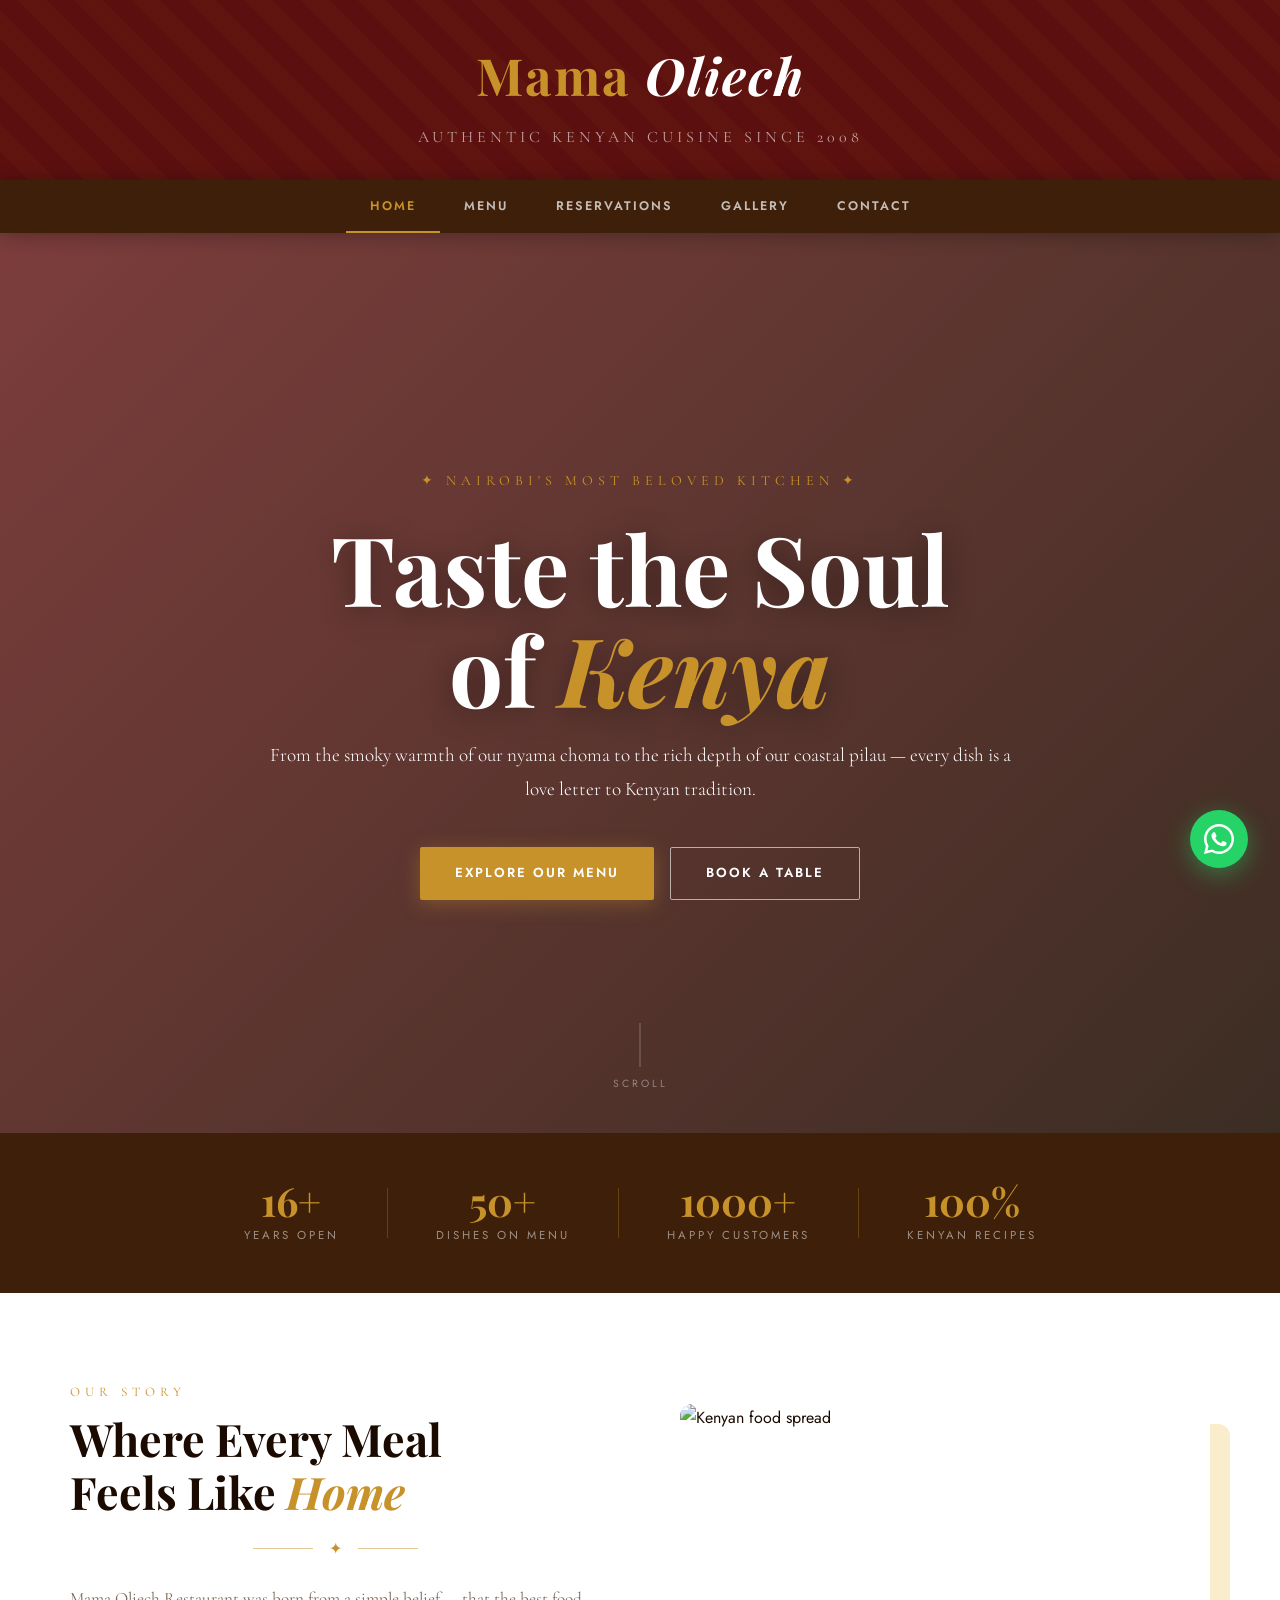
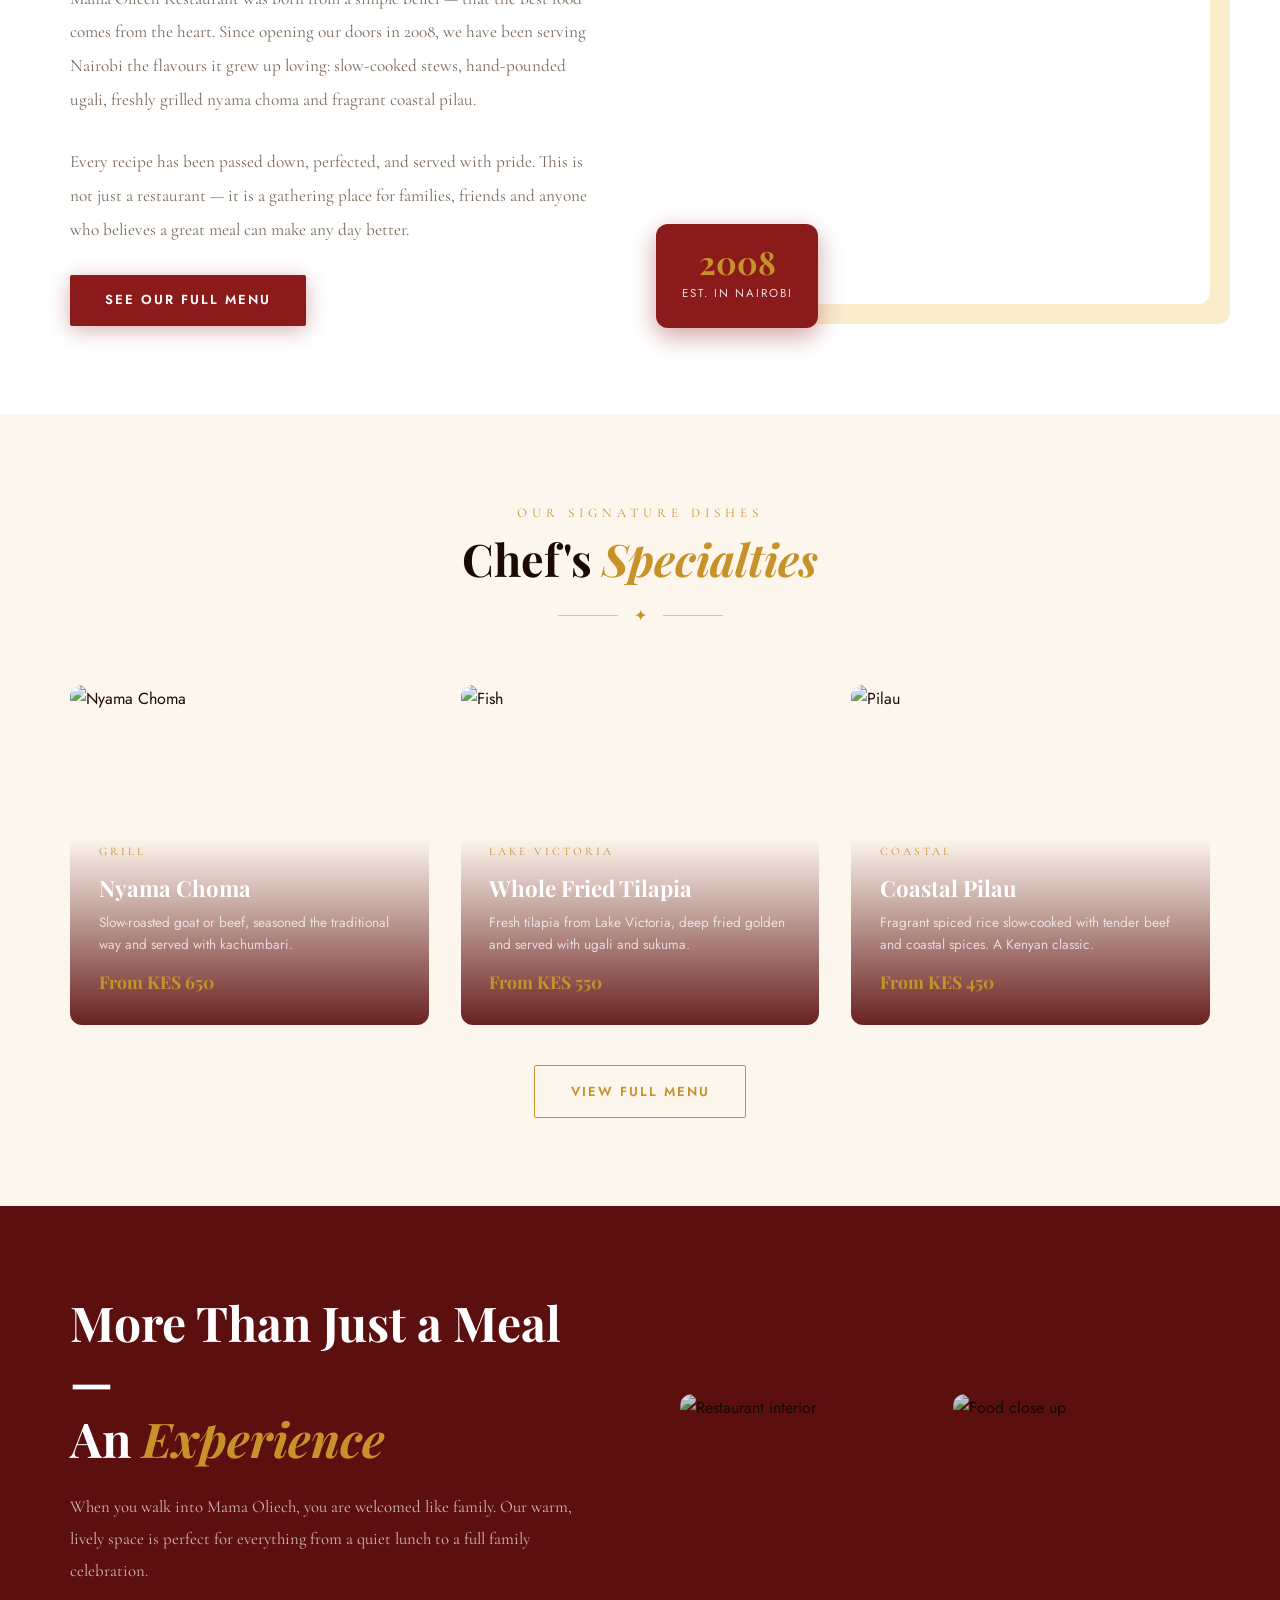
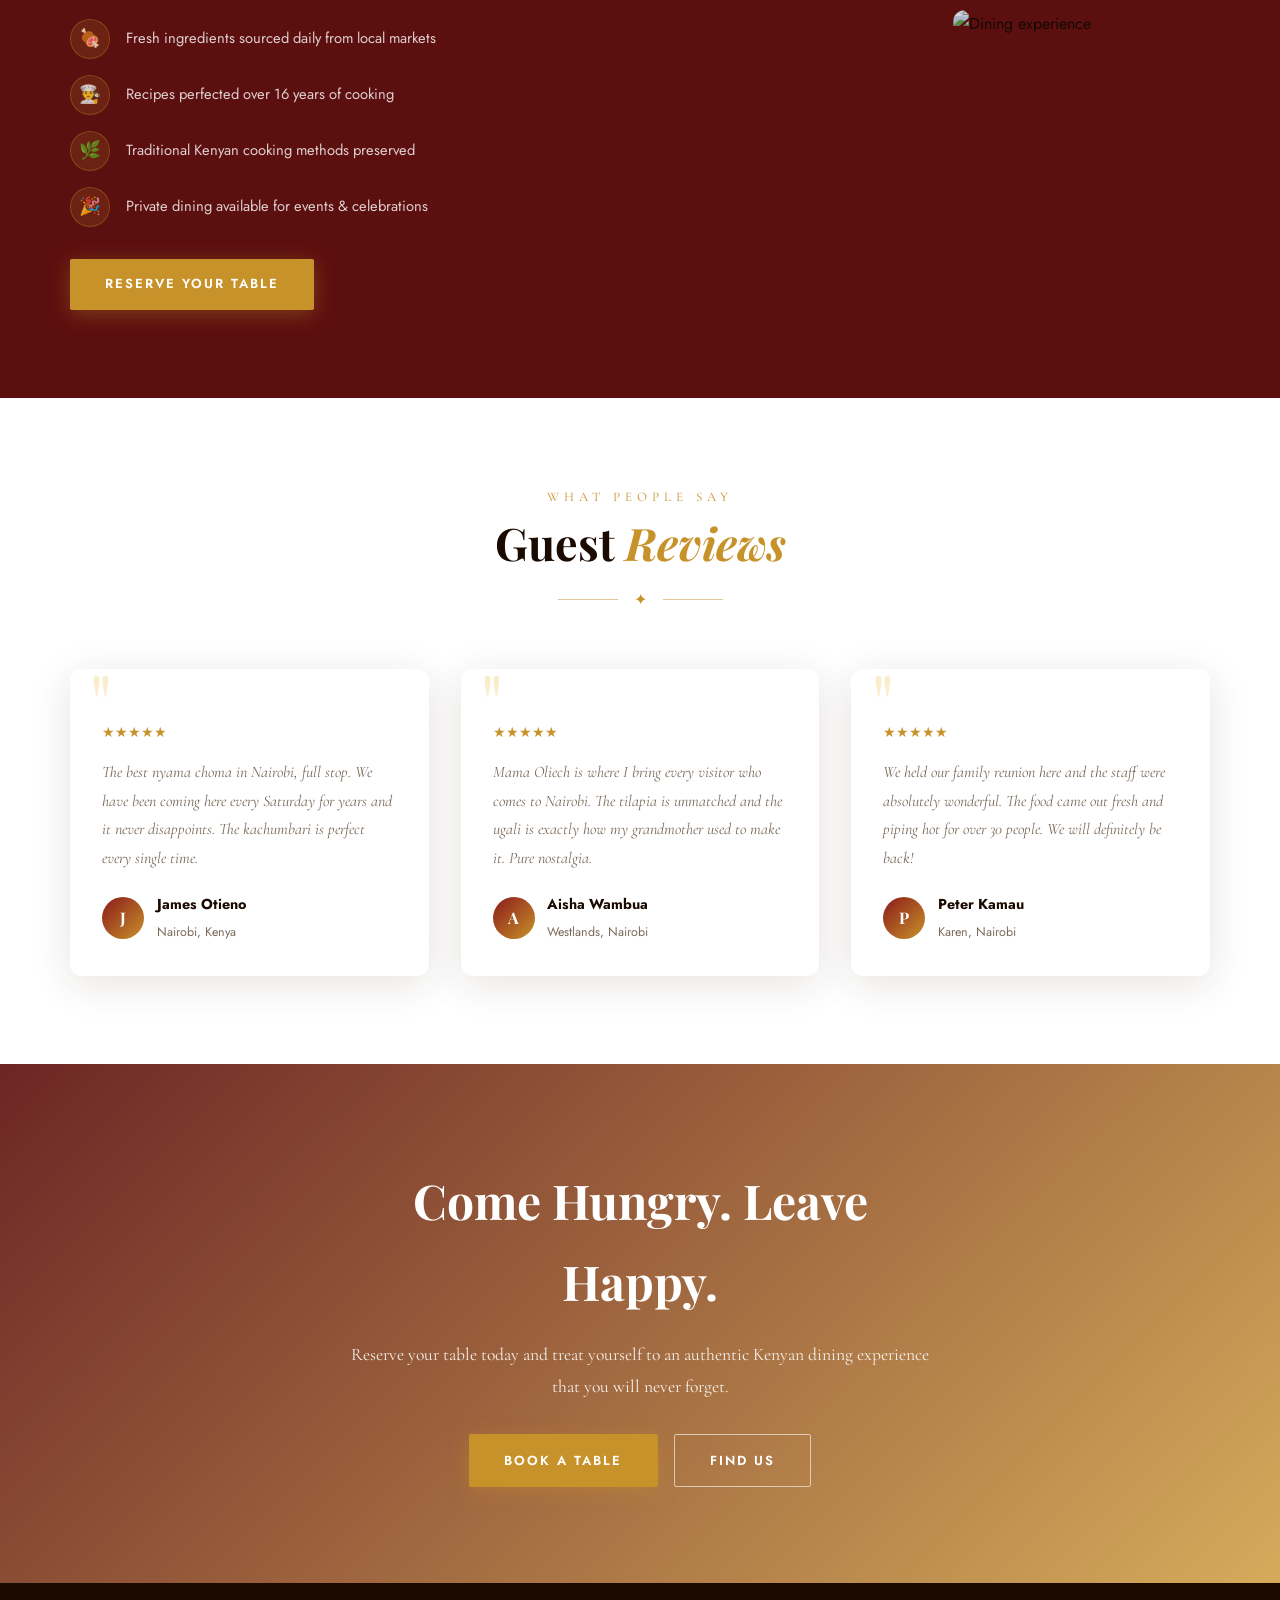
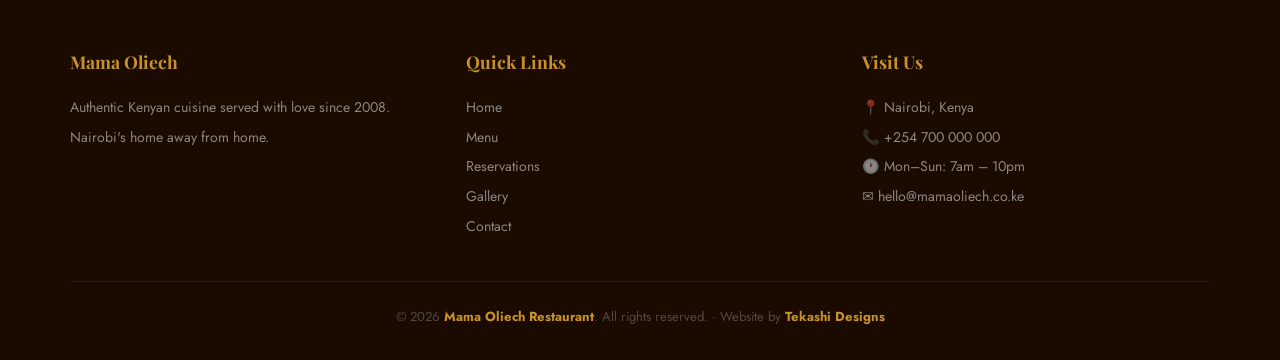
==== index.html @ 8521b712 "Add files via upload" ====
<!DOCTYPE html>
<html lang="en">
<head>
  <meta charset="UTF-8"/>
  <meta name="viewport" content="width=device-width, initial-scale=1.0"/>
  <title>Mama Oliech Restaurant — Authentic Kenyan Cuisine, Nairobi</title>
  <link rel="icon" type="image/x-icon" href="favicon.ico"/>
  <link rel="stylesheet" href="style.css"/>
  <style>
    /* ── HERO ── */
    .hero {
      position: relative; min-height: 100vh;
      display: flex; align-items: center; justify-content: center;
      overflow: hidden;
    }
    .hero-bg {
      position: absolute; inset: 0;
      background: url('https://images.unsplash.com/photo-1555939594-58d7cb561ad1?w=1800&q=85')
                  center/cover no-repeat;
      animation: heroZoom 14s ease-in-out infinite alternate;
    }
    .hero-overlay {
      position: absolute; inset: 0;
      background: linear-gradient(
        135deg, rgba(92,15,15,0.80) 0%,
        rgba(26,10,0,0.85) 100%
      );
    }
    .hero-content {
      position: relative; text-align: center;
      color: var(--white); padding: 2rem 1.5rem; max-width: 800px;
      z-index: 2;
    }
    .hero-tag {
      display: inline-block;
      font-family: var(--font-serif); font-size: 0.88rem;
      letter-spacing: 5px; text-transform: uppercase;
      color: var(--gold); margin-bottom: 1.5rem;
      animation: fadeUp 0.6s ease both;
    }
    .hero-title {
      font-family: var(--font-display);
      font-size: clamp(3rem, 9vw, 6rem);
      line-height: 1.05; font-weight: 700;
      text-shadow: 0 4px 30px rgba(0,0,0,0.4);
      margin-bottom: 1.2rem;
      animation: fadeUp 0.6s 0.1s ease both;
    }
    .hero-title em { color: var(--gold); font-style: italic; }
    .hero-sub {
      font-family: var(--font-serif); font-size: 1.2rem;
      font-weight: 300; opacity: 0.88; line-height: 1.8;
      margin-bottom: 2.5rem;
      animation: fadeUp 0.6s 0.2s ease both;
    }
    .hero-btns {
      display: flex; gap: 1rem; justify-content: center; flex-wrap: wrap;
      animation: fadeUp 0.6s 0.3s ease both;
    }
    .hero-scroll {
      position: absolute; bottom: 2.5rem; left: 50%;
      transform: translateX(-50%); z-index: 2;
      display: flex; flex-direction: column; align-items: center; gap: 0.5rem;
      color: rgba(255,255,255,0.4); font-size: 0.65rem;
      letter-spacing: 3px; text-transform: uppercase;
    }
    .hero-scroll span {
      display: block; width: 1px; height: 44px;
      background: rgba(255,255,255,0.3);
      animation: scrollLine 2s ease-in-out infinite;
    }
    @keyframes scrollLine {
      0%   { transform: scaleY(0); transform-origin: top; }
      50%  { transform: scaleY(1); transform-origin: top; }
      51%  { transform: scaleY(1); transform-origin: bottom; }
      100% { transform: scaleY(0); transform-origin: bottom; }
    }

    /* ── STORY STRIP ── */
    .story-strip {
      background: var(--brown); padding: 3rem 1.5rem;
      display: flex; align-items: center; justify-content: center;
      gap: 3rem; flex-wrap: wrap; text-align: center;
    }
    .story-item { color: var(--white); }
    .story-item .num {
      font-family: var(--font-display); font-size: 2.5rem;
      font-weight: 700; color: var(--gold); line-height: 1;
    }
    .story-item .lbl {
      font-size: 0.72rem; letter-spacing: 3px; text-transform: uppercase;
      color: rgba(255,255,255,0.5); margin-top: 0.3rem;
    }
    .story-divider { width: 1px; height: 50px; background: rgba(200,146,42,0.3); }

    /* ── WELCOME ── */
    .welcome-inner {
      display: grid; grid-template-columns: 1fr 1fr;
      gap: 5rem; align-items: center;
    }
    .welcome-text .section-label { display: block; }
    .welcome-text .section-title { text-align: left; }
    .welcome-text p {
      font-family: var(--font-serif); font-size: 1.08rem;
      color: var(--gray); line-height: 1.95; margin: 1.2rem 0 1.8rem;
    }
    .welcome-img-wrap { position: relative; }
    .welcome-img-wrap img {
      width: 100%; height: 500px; object-fit: cover;
      border-radius: var(--radius);
      box-shadow: 20px 20px 0 var(--gold-light);
    }
    .welcome-badge {
      position: absolute; bottom: -1.5rem; left: -1.5rem;
      background: var(--red); color: var(--white);
      padding: 1.4rem 1.6rem; border-radius: var(--radius);
      text-align: center; box-shadow: 0 8px 24px rgba(139,26,26,0.4);
    }
    .welcome-badge strong {
      font-family: var(--font-display); font-size: 2rem;
      display: block; line-height: 1; color: var(--gold);
    }
    .welcome-badge span { font-size: 0.72rem; letter-spacing: 2px; text-transform: uppercase; opacity: 0.85; }

    /* ── SPECIALTIES ── */
    .specialties-section { background: var(--cream); }
    .specialties-grid {
      display: grid; grid-template-columns: repeat(3, 1fr); gap: 2rem;
    }
    .spec-card {
      border-radius: var(--radius); overflow: hidden;
      position: relative; height: 340px; cursor: pointer;
    }
    .spec-card img {
      width: 100%; height: 100%; object-fit: cover;
      transition: transform 0.6s ease;
    }
    .spec-card:hover img { transform: scale(1.08); }
    .spec-overlay {
      position: absolute; inset: 0;
      background: linear-gradient(to top, rgba(92,15,15,0.92) 0%, transparent 55%);
      display: flex; flex-direction: column;
      justify-content: flex-end; padding: 1.8rem;
      transition: background 0.3s;
    }
    .spec-card:hover .spec-overlay {
      background: linear-gradient(to top, rgba(92,15,15,0.96) 0%, rgba(26,10,0,0.4) 100%);
    }
    .spec-overlay .tag {
      display: inline-block;
      font-family: var(--font-serif); font-size: 0.72rem;
      letter-spacing: 3px; text-transform: uppercase;
      color: var(--gold); margin-bottom: 0.5rem;
    }
    .spec-overlay h3 {
      font-family: var(--font-display); font-size: 1.4rem;
      color: var(--white); margin-bottom: 0.3rem;
    }
    .spec-overlay p { font-size: 0.85rem; color: rgba(255,255,255,0.72); line-height: 1.6; }
    .spec-price {
      display: inline-block; margin-top: 0.7rem;
      font-family: var(--font-display); font-size: 1.1rem;
      color: var(--gold); font-weight: 700;
    }

    /* ── EXPERIENCE ── */
    .experience-section { background: var(--red-dark); }
    .experience-grid {
      display: grid; grid-template-columns: 1fr 1fr; gap: 5rem; align-items: center;
    }
    .experience-text h2 {
      font-family: var(--font-display); font-size: clamp(2rem, 4vw, 3rem);
      color: var(--white); margin-bottom: 1.5rem; line-height: 1.2;
    }
    .experience-text h2 em { color: var(--gold); font-style: italic; }
    .experience-text p {
      font-family: var(--font-serif); font-size: 1.05rem;
      color: rgba(255,255,255,0.7); line-height: 1.9; margin-bottom: 2rem;
    }
    .exp-features { display: flex; flex-direction: column; gap: 1rem; margin-bottom: 2rem; }
    .exp-feature {
      display: flex; align-items: center; gap: 1rem;
      font-size: 0.92rem; color: rgba(255,255,255,0.8);
    }
    .exp-feature .icon {
      width: 40px; height: 40px; border-radius: 50%;
      background: rgba(200,146,42,0.15); border: 1px solid rgba(200,146,42,0.3);
      display: flex; align-items: center; justify-content: center;
      font-size: 1.1rem; flex-shrink: 0;
    }
    .experience-imgs {
      display: grid; grid-template-columns: 1fr 1fr; gap: 1rem;
    }
    .experience-imgs img {
      width: 100%; height: 200px; object-fit: cover;
      border-radius: var(--radius); filter: saturate(0.8) brightness(0.85);
      transition: filter 0.4s;
    }
    .experience-imgs img:hover { filter: saturate(1) brightness(1); }
    .experience-imgs img:first-child { height: 260px; grid-row: span 2; }

    /* ── TESTIMONIALS ── */
    .testi-grid { display: grid; grid-template-columns: repeat(3, 1fr); gap: 2rem; }
    .tcard {
      background: var(--white); border-radius: var(--radius);
      padding: 2rem; box-shadow: var(--shadow);
      position: relative; transition: transform var(--transition), box-shadow var(--transition);
    }
    .tcard:hover { transform: translateY(-5px); box-shadow: var(--shadow-gold); }
    .tcard::before {
      content: '"'; font-family: var(--font-display); font-size: 5rem;
      color: var(--gold-light); position: absolute;
      top: -0.5rem; left: 1.2rem; line-height: 1;
    }
    .tcard-stars { color: var(--gold); font-size: 0.9rem; margin-bottom: 0.8rem; margin-top: 1.2rem; }
    .tcard p { font-family: var(--font-serif); font-size: 1rem; color: var(--gray); line-height: 1.8; font-style: italic; }
    .tcard-author { display: flex; align-items: center; gap: 0.8rem; margin-top: 1.2rem; }
    .tcard-av {
      width: 42px; height: 42px; border-radius: 50%;
      background: linear-gradient(135deg, var(--red), var(--gold));
      display: flex; align-items: center; justify-content: center;
      font-family: var(--font-display); font-size: 1rem; color: var(--white); font-weight: 700;
    }
    .tcard-author strong { display: block; font-size: 0.9rem; color: var(--dark); }
    .tcard-author span { font-size: 0.78rem; color: var(--gray); }

    /* ── CTA ── */
    .cta-section {
      position: relative; padding: 6rem 1.5rem; text-align: center; overflow: hidden;
    }
    .cta-bg {
      position: absolute; inset: 0;
      background: url('https://images.unsplash.com/photo-1414235077428-338989a2e8c0?w=1600&q=80')
                  center/cover no-repeat;
    }
    .cta-overlay {
      position: absolute; inset: 0;
      background: linear-gradient(135deg, rgba(92,15,15,0.90) 0%, rgba(200,146,42,0.75) 100%);
    }
    .cta-content { position: relative; z-index: 2; max-width: 600px; margin: 0 auto; color: var(--white); }
    .cta-content h2 { font-family: var(--font-display); font-size: clamp(2rem, 4vw, 3rem); margin-bottom: 1rem; }
    .cta-content p { font-family: var(--font-serif); font-size: 1.1rem; opacity: 0.9; margin-bottom: 2rem; line-height: 1.8; }
    .cta-btns { display: flex; gap: 1rem; justify-content: center; flex-wrap: wrap; }

    @media (max-width: 900px) {
      .welcome-inner { grid-template-columns: 1fr; gap: 2.5rem; }
      .welcome-img-wrap img { height: 320px; }
      .welcome-badge { left: 1rem; }
      .specialties-grid { grid-template-columns: 1fr; }
      .experience-grid { grid-template-columns: 1fr; }
      .testi-grid { grid-template-columns: 1fr; }
      .story-divider { display: none; }
    }
    @media (max-width: 600px) {
      .hero-title { font-size: 2.8rem; }
    }
  </style>
</head>
<body>

  <header class="site-header">
    <h1>Mama <em>Oliech</em></h1>
    <p>Authentic Kenyan Cuisine Since 2008</p>
  </header>

  <nav class="site-nav">
    <a href="index.html" class="active">Home</a>
    <a href="menu.html">Menu</a>
    <a href="reservations.html">Reservations</a>
    <a href="gallery.html">Gallery</a>
    <a href="contact.html">Contact</a>
  </nav>

  <!-- HERO -->
  <section class="hero">
    <div class="hero-bg"></div>
    <div class="hero-overlay"></div>
    <div class="hero-content">
      <span class="hero-tag">✦ Nairobi's Most Beloved Kitchen ✦</span>
      <h1 class="hero-title">Taste the Soul<br/>of <em>Kenya</em></h1>
      <p class="hero-sub">From the smoky warmth of our nyama choma to the rich depth of our coastal pilau — every dish is a love letter to Kenyan tradition.</p>
      <div class="hero-btns">
        <a href="menu.html" class="btn btn-gold">Explore Our Menu</a>
        <a href="reservations.html" class="btn btn-outline-white">Book a Table</a>
      </div>
    </div>
    <div class="hero-scroll"><span></span>Scroll</div>
  </section>

  <!-- STORY STRIP -->
  <div class="story-strip">
    <div class="story-item"><div class="num">16+</div><div class="lbl">Years Open</div></div>
    <div class="story-divider"></div>
    <div class="story-item"><div class="num">50+</div><div class="lbl">Dishes on Menu</div></div>
    <div class="story-divider"></div>
    <div class="story-item"><div class="num">1000+</div><div class="lbl">Happy Customers</div></div>
    <div class="story-divider"></div>
    <div class="story-item"><div class="num">100%</div><div class="lbl">Kenyan Recipes</div></div>
  </div>

  <!-- WELCOME -->
  <section class="section section-alt">
    <div class="container">
      <div class="welcome-inner">
        <div class="welcome-text">
          <span class="section-label">Our Story</span>
          <h2 class="section-title">Where Every Meal<br/>Feels Like <em>Home</em></h2>
          <div class="divider"><span>✦</span></div>
          <p>Mama Oliech Restaurant was born from a simple belief — that the best food comes from the heart. Since opening our doors in 2008, we have been serving Nairobi the flavours it grew up loving: slow-cooked stews, hand-pounded ugali, freshly grilled nyama choma and fragrant coastal pilau.</p>
          <p>Every recipe has been passed down, perfected, and served with pride. This is not just a restaurant — it is a gathering place for families, friends and anyone who believes a great meal can make any day better.</p>
          <a href="menu.html" class="btn btn-red">See Our Full Menu</a>
        </div>
        <div class="welcome-img-wrap">
          <img src="https://images.unsplash.com/photo-1567620905732-2d1ec7ab7445?w=800&q=80" alt="Kenyan food spread"/>
          <div class="welcome-badge">
            <strong>2008</strong>
            <span>Est. in Nairobi</span>
          </div>
        </div>
      </div>
    </div>
  </section>

  <!-- SPECIALTIES -->
  <section class="section specialties-section">
    <div class="container">
      <div class="section-head">
        <span class="section-label">Our Signature Dishes</span>
        <h2 class="section-title">Chef's <em>Specialties</em></h2>
        <div class="divider"><span>✦</span></div>
      </div>
      <div class="specialties-grid">
        <div class="spec-card">
          <img src="https://images.unsplash.com/photo-1544025162-d76694265947?w=600&q=80" alt="Nyama Choma"/>
          <div class="spec-overlay">
            <span class="tag">Grill</span>
            <h3>Nyama Choma</h3>
            <p>Slow-roasted goat or beef, seasoned the traditional way and served with kachumbari.</p>
            <span class="spec-price">From KES 650</span>
          </div>
        </div>
        <div class="spec-card">
          <img src="https://images.unsplash.com/photo-1516714435131-44d6b64dc6a2?w=600&q=80" alt="Fish"/>
          <div class="spec-overlay">
            <span class="tag">Lake Victoria</span>
            <h3>Whole Fried Tilapia</h3>
            <p>Fresh tilapia from Lake Victoria, deep fried golden and served with ugali and sukuma.</p>
            <span class="spec-price">From KES 550</span>
          </div>
        </div>
        <div class="spec-card">
          <img src="https://images.unsplash.com/photo-1512058564366-18510be2db19?w=600&q=80" alt="Pilau"/>
          <div class="spec-overlay">
            <span class="tag">Coastal</span>
            <h3>Coastal Pilau</h3>
            <p>Fragrant spiced rice slow-cooked with tender beef and coastal spices. A Kenyan classic.</p>
            <span class="spec-price">From KES 450</span>
          </div>
        </div>
      </div>
      <div style="text-align:center; margin-top:2.5rem;">
        <a href="menu.html" class="btn btn-outline-gold">View Full Menu</a>
      </div>
    </div>
  </section>

  <!-- EXPERIENCE -->
  <section class="section experience-section">
    <div class="container">
      <div class="experience-grid">
        <div class="experience-text">
          <h2>More Than Just a Meal —<br/>An <em>Experience</em></h2>
          <p>When you walk into Mama Oliech, you are welcomed like family. Our warm, lively space is perfect for everything from a quiet lunch to a full family celebration.</p>
          <div class="exp-features">
            <div class="exp-feature"><div class="icon">🍖</div> Fresh ingredients sourced daily from local markets</div>
            <div class="exp-feature"><div class="icon">👨‍🍳</div> Recipes perfected over 16 years of cooking</div>
            <div class="exp-feature"><div class="icon">🌿</div> Traditional Kenyan cooking methods preserved</div>
            <div class="exp-feature"><div class="icon">🎉</div> Private dining available for events & celebrations</div>
          </div>
          <a href="reservations.html" class="btn btn-gold">Reserve Your Table</a>
        </div>
        <div class="experience-imgs">
          <img src="https://images.unsplash.com/photo-1414235077428-338989a2e8c0?w=500&q=80" alt="Restaurant interior"/>
          <img src="https://images.unsplash.com/photo-1504674900247-0877df9cc836?w=400&q=80" alt="Food close up"/>
          <img src="https://images.unsplash.com/photo-1530062845289-9109b2c9c868?w=400&q=80" alt="Dining experience"/>
        </div>
      </div>
    </div>
  </section>

  <!-- TESTIMONIALS -->
  <section class="section section-alt">
    <div class="container">
      <div class="section-head">
        <span class="section-label">What People Say</span>
        <h2 class="section-title">Guest <em>Reviews</em></h2>
        <div class="divider"><span>✦</span></div>
      </div>
      <div class="testi-grid">
        <div class="tcard">
          <div class="tcard-stars">★★★★★</div>
          <p>The best nyama choma in Nairobi, full stop. We have been coming here every Saturday for years and it never disappoints. The kachumbari is perfect every single time.</p>
          <div class="tcard-author">
            <div class="tcard-av">J</div>
            <div><strong>James Otieno</strong><span>Nairobi, Kenya</span></div>
          </div>
        </div>
        <div class="tcard">
          <div class="tcard-stars">★★★★★</div>
          <p>Mama Oliech is where I bring every visitor who comes to Nairobi. The tilapia is unmatched and the ugali is exactly how my grandmother used to make it. Pure nostalgia.</p>
          <div class="tcard-author">
            <div class="tcard-av">A</div>
            <div><strong>Aisha Wambua</strong><span>Westlands, Nairobi</span></div>
          </div>
        </div>
        <div class="tcard">
          <div class="tcard-stars">★★★★★</div>
          <p>We held our family reunion here and the staff were absolutely wonderful. The food came out fresh and piping hot for over 30 people. We will definitely be back!</p>
          <div class="tcard-author">
            <div class="tcard-av">P</div>
            <div><strong>Peter Kamau</strong><span>Karen, Nairobi</span></div>
          </div>
        </div>
      </div>
    </div>
  </section>

  <!-- CTA -->
  <section class="cta-section">
    <div class="cta-bg"></div>
    <div class="cta-overlay"></div>
    <div class="cta-content">
      <h2>Come Hungry. Leave Happy.</h2>
      <p>Reserve your table today and treat yourself to an authentic Kenyan dining experience that you will never forget.</p>
      <div class="cta-btns">
        <a href="reservations.html" class="btn btn-gold">Book a Table</a>
        <a href="contact.html" class="btn btn-outline-white">Find Us</a>
      </div>
    </div>
  </section>

  <footer class="site-footer">
    <div class="footer-inner">
      <div class="footer-col">
        <h4>Mama Oliech</h4>
        <p>Authentic Kenyan cuisine served with love since 2008. Nairobi's home away from home.</p>
      </div>
      <div class="footer-col">
        <h4>Quick Links</h4>
        <ul>
          <li><a href="index.html">Home</a></li>
          <li><a href="menu.html">Menu</a></li>
          <li><a href="reservations.html">Reservations</a></li>
          <li><a href="gallery.html">Gallery</a></li>
          <li><a href="contact.html">Contact</a></li>
        </ul>
      </div>
      <div class="footer-col">
        <h4>Visit Us</h4>
        <p>📍 Nairobi, Kenya<br/>📞 +254 700 000 000<br/>🕐 Mon–Sun: 7am – 10pm<br/>✉ hello@mamaoliech.co.ke</p>
      </div>
    </div>
    <p class="footer-bottom">&copy; 2026 <strong>Mama Oliech Restaurant</strong>. All rights reserved. · Website by <strong>Tekashi Designs</strong></p>
  </footer>

  <a href="https://wa.me/254700000000" class="wa-float" target="_blank">
    <svg viewBox="0 0 32 32"><path d="M16 0C7.164 0 0 7.163 0 16c0 2.822.737 5.469 2.027 7.77L0 32l8.468-2.004A15.93 15.93 0 0016 32c8.837 0 16-7.163 16-16S24.837 0 16 0zm0 29.333a13.27 13.27 0 01-6.781-1.857l-.487-.289-5.027 1.189 1.21-4.905-.32-.506A13.248 13.248 0 012.667 16C2.667 8.636 8.636 2.667 16 2.667S29.333 8.636 29.333 16 23.364 29.333 16 29.333zm7.27-9.888c-.397-.198-2.347-1.157-2.71-1.289-.364-.133-.628-.198-.893.199-.264.397-1.023 1.289-1.254 1.554-.23.264-.462.298-.859.1-.397-.198-1.676-.617-3.192-1.968-1.18-1.052-1.976-2.35-2.208-2.748-.23-.397-.024-.612.173-.81.178-.177.397-.462.595-.693.199-.23.265-.397.397-.661.133-.265.067-.496-.033-.694-.1-.199-.893-2.152-1.224-2.946-.322-.772-.649-.668-.893-.68l-.759-.013c-.264 0-.694.1-1.058.496-.364.397-1.39 1.357-1.39 3.31s1.423 3.84 1.621 4.104c.198.264 2.8 4.274 6.785 5.992.948.41 1.688.654 2.264.837.951.303 1.817.26 2.5.158.763-.114 2.347-.958 2.678-1.884.33-.927.33-1.721.23-1.884-.1-.165-.364-.265-.76-.463z"/></svg>
  </a>
</body>
</html>
---- style.css ----
/* ═══════════════════════════════════════
   MAMA OLIECH RESTAURANT — Global Styles
   ═══════════════════════════════════════ */

@import url('https://fonts.googleapis.com/css2?family=Playfair+Display:ital,wght@0,400;0,600;0,700;1,400;1,600&family=Cormorant+Garamond:ital,wght@0,300;0,400;1,300;1,400&family=Jost:wght@300;400;500;600&display=swap');

*, *::before, *::after { margin:0; padding:0; box-sizing:border-box; }

:root {
  --red:        #8B1A1A;
  --red-dark:   #5C0F0F;
  --red-light:  #fdf0f0;
  --gold:       #C8922A;
  --gold-light: #f9edcc;
  --gold-dim:   rgba(200,146,42,0.15);
  --brown:      #3D1F0A;
  --brown-mid:  #6B3A1F;
  --cream:      #FDF6ED;
  --cream-dark: #F5E6CC;
  --white:      #FFFFFF;
  --dark:       #1A0A00;
  --gray:       #7a6a5a;
  --gray-light: #c4b8a8;
  --font-display: 'Playfair Display', serif;
  --font-serif:   'Cormorant Garamond', serif;
  --font-body:    'Jost', sans-serif;
  --shadow:       0 8px 40px rgba(61,31,10,0.12);
  --shadow-gold:  0 8px 40px rgba(200,146,42,0.20);
  --radius:       12px;
  --transition:   0.3s ease;
}

html { scroll-behavior: smooth; font-size: 16px; }
body {
  font-family: var(--font-body);
  background: var(--cream);
  color: var(--dark);
  overflow-x: hidden;
  line-height: 1.7;
}
img { display: block; max-width: 100%; }
a  { text-decoration: none; color: inherit; }
ul { list-style: none; }

/* ── SCROLLBAR ── */
::-webkit-scrollbar { width: 6px; }
::-webkit-scrollbar-track { background: var(--cream); }
::-webkit-scrollbar-thumb { background: var(--gold); border-radius: 3px; }

/* ── HEADER ── */
.site-header {
  background: var(--red-dark);
  text-align: center;
  padding: 2rem 1rem 1.8rem;
  position: relative;
  overflow: hidden;
}
.site-header::before {
  content: '';
  position: absolute; inset: 0;
  background: repeating-linear-gradient(
    45deg, transparent, transparent 20px,
    rgba(200,146,42,0.04) 20px, rgba(200,146,42,0.04) 40px
  );
}
.site-header h1 {
  font-family: var(--font-display);
  font-size: clamp(2rem, 5vw, 3.2rem);
  color: var(--gold);
  letter-spacing: 2px;
  position: relative;
}
.site-header h1 em { color: var(--white); font-style: italic; }
.site-header p {
  font-family: var(--font-serif);
  font-size: 1rem;
  color: rgba(255,255,255,0.6);
  letter-spacing: 4px;
  text-transform: uppercase;
  margin-top: 0.3rem;
  position: relative;
}

/* ── NAV ── */
.site-nav {
  background: var(--brown);
  display: flex;
  justify-content: center;
  align-items: center;
  gap: 0;
  position: sticky;
  top: 0; z-index: 200;
  box-shadow: 0 2px 20px rgba(0,0,0,0.3);
}
.site-nav a {
  font-family: var(--font-body);
  font-size: 0.78rem;
  font-weight: 600;
  color: rgba(255,255,255,0.7);
  text-decoration: none;
  letter-spacing: 2px;
  text-transform: uppercase;
  padding: 1rem 1.5rem;
  transition: color var(--transition), background var(--transition);
  position: relative;
}
.site-nav a::after {
  content: '';
  position: absolute;
  bottom: 0; left: 50%; right: 50%;
  height: 2px;
  background: var(--gold);
  transition: left var(--transition), right var(--transition);
}
.site-nav a:hover, .site-nav a.active { color: var(--gold); }
.site-nav a:hover::after, .site-nav a.active::after { left: 0; right: 0; }

/* ── PAGE HERO ── */
.page-hero {
  position: relative;
  height: 320px;
  display: flex; align-items: center; justify-content: center;
  overflow: hidden;
}
.page-hero-bg {
  position: absolute; inset: 0;
  background-size: cover; background-position: center;
  transform: scale(1.05);
  transition: transform 8s ease;
}
.page-hero:hover .page-hero-bg { transform: scale(1.0); }
.page-hero-overlay {
  position: absolute; inset: 0;
  background: linear-gradient(135deg, rgba(92,15,15,0.82) 0%, rgba(26,10,0,0.75) 100%);
}
.page-hero-content {
  position: relative; text-align: center; color: var(--white); padding: 2rem;
}
.page-hero-content .label {
  font-family: var(--font-serif);
  font-size: 0.85rem; letter-spacing: 5px; text-transform: uppercase;
  color: var(--gold); margin-bottom: 0.6rem; display: block;
}
.page-hero-content h2 {
  font-family: var(--font-display);
  font-size: clamp(2.2rem, 5vw, 3.5rem);
  color: var(--white);
  text-shadow: 0 2px 20px rgba(0,0,0,0.4);
}

/* ── SECTION SHARED ── */
.section { padding: 5.5rem 1.5rem; position: relative; }
.section-alt { background: var(--white); }
.section-dark { background: var(--brown); color: var(--white); }
.container { max-width: 1140px; margin: 0 auto; }
.section-head { text-align: center; margin-bottom: 3.5rem; }
.section-label {
  font-family: var(--font-serif);
  font-size: 0.82rem; letter-spacing: 5px; text-transform: uppercase;
  color: var(--gold); display: block; margin-bottom: 0.5rem;
}
.section-title {
  font-family: var(--font-display);
  font-size: clamp(2rem, 4vw, 2.8rem);
  color: var(--dark); line-height: 1.2;
}
.section-title.light { color: var(--white); }
.section-title em { color: var(--gold); font-style: italic; }
.divider {
  display: flex; align-items: center; gap: 1rem;
  justify-content: center; margin: 1rem auto 0;
}
.divider::before, .divider::after {
  content: ''; flex: 1; max-width: 60px;
  height: 1px; background: var(--gold); opacity: 0.5;
}
.divider span { color: var(--gold); font-size: 1rem; }

/* ── BUTTONS ── */
.btn {
  display: inline-flex; align-items: center; gap: 0.5rem;
  font-family: var(--font-body); font-size: 0.82rem;
  font-weight: 600; letter-spacing: 2px; text-transform: uppercase;
  padding: 0.9rem 2.2rem; border-radius: 2px;
  cursor: pointer; border: none;
  transition: transform var(--transition), box-shadow var(--transition), background var(--transition);
  text-decoration: none;
}
.btn:hover { transform: translateY(-2px); }
.btn-gold {
  background: var(--gold); color: var(--white);
  box-shadow: 0 4px 20px rgba(200,146,42,0.35);
}
.btn-gold:hover { box-shadow: 0 8px 32px rgba(200,146,42,0.5); }
.btn-red {
  background: var(--red); color: var(--white);
  box-shadow: 0 4px 20px rgba(139,26,26,0.35);
}
.btn-red:hover { box-shadow: 0 8px 32px rgba(139,26,26,0.5); }
.btn-outline-gold {
  background: transparent; color: var(--gold);
  border: 1.5px solid var(--gold);
}
.btn-outline-gold:hover { background: var(--gold); color: var(--white); }
.btn-outline-white {
  background: transparent; color: var(--white);
  border: 1.5px solid rgba(255,255,255,0.6);
}
.btn-outline-white:hover { background: rgba(255,255,255,0.12); }

/* ── CARDS ── */
.card {
  background: var(--white); border-radius: var(--radius);
  overflow: hidden; box-shadow: var(--shadow);
  transition: transform var(--transition), box-shadow var(--transition);
}
.card:hover { transform: translateY(-6px); box-shadow: var(--shadow-gold); }

/* ── FORM ── */
.form-group { margin-bottom: 1.2rem; }
.form-group label {
  display: block; font-size: 0.75rem; font-weight: 600;
  letter-spacing: 2px; text-transform: uppercase;
  color: var(--brown-mid); margin-bottom: 0.45rem;
}
.form-input, .form-select, .form-textarea {
  width: 100%; padding: 0.9rem 1.2rem;
  border: 1.5px solid var(--cream-dark);
  border-radius: var(--radius); font-family: var(--font-body);
  font-size: 0.95rem; background: var(--white); color: var(--dark);
  outline: none; appearance: none;
  transition: border-color var(--transition), box-shadow var(--transition);
}
.form-input:focus, .form-select:focus, .form-textarea:focus {
  border-color: var(--gold);
  box-shadow: 0 0 0 3px rgba(200,146,42,0.12);
}
.form-select { cursor: pointer; }
.form-textarea { min-height: 130px; resize: vertical; }

/* ── FOOTER ── */
.site-footer {
  background: var(--dark); color: rgba(255,255,255,0.5);
  padding: 4rem 2rem 2rem; position: relative; z-index: 2;
}
.footer-inner {
  max-width: 1140px; margin: 0 auto;
  display: grid; grid-template-columns: repeat(3, 1fr);
  gap: 3rem; padding-bottom: 2.5rem;
  border-bottom: 1px solid rgba(255,255,255,0.08);
}
.footer-col h4 {
  font-family: var(--font-display); color: var(--gold);
  font-size: 1.1rem; margin-bottom: 1rem;
}
.footer-col p, .footer-col li {
  font-size: 0.88rem; line-height: 2.1;
  color: rgba(255,255,255,0.5);
}
.footer-col li a:hover { color: var(--gold); }
.footer-bottom {
  max-width: 1140px; margin: 1.5rem auto 0;
  text-align: center; font-size: 0.82rem;
  color: rgba(255,255,255,0.25);
}
.footer-bottom strong { color: var(--gold); }

/* ── WHATSAPP FLOAT ── */
.wa-float {
  position: fixed; bottom: 2rem; right: 2rem;
  width: 58px; height: 58px; background: #25D366;
  border-radius: 50%; display: flex; align-items: center; justify-content: center;
  box-shadow: 0 6px 24px rgba(37,211,102,0.45);
  z-index: 999; transition: transform var(--transition), box-shadow var(--transition);
  text-decoration: none;
}
.wa-float:hover { transform: scale(1.12); box-shadow: 0 10px 36px rgba(37,211,102,0.55); }
.wa-float svg { width: 30px; height: 30px; fill: white; }

/* ── ANIMATIONS ── */
@keyframes fadeUp {
  from { opacity: 0; transform: translateY(24px); }
  to   { opacity: 1; transform: translateY(0); }
}
@keyframes heroZoom {
  from { transform: scale(1.04); }
  to   { transform: scale(1.12); }
}
@keyframes pulse {
  0%,100% { opacity: 1; } 50% { opacity: 0.5; }
}
.anim { animation: fadeUp 0.7s ease both; }
.d1 { animation-delay: 0.1s; }
.d2 { animation-delay: 0.2s; }
.d3 { animation-delay: 0.3s; }
.d4 { animation-delay: 0.4s; }

/* ── RESPONSIVE ── */
@media (max-width: 900px) {
  .footer-inner { grid-template-columns: 1fr; gap: 2rem; }
}
@media (max-width: 768px) {
  .site-nav { flex-wrap: wrap; }
  .site-nav a { padding: 0.7rem 0.9rem; font-size: 0.7rem; }
  .section { padding: 3.5rem 1.2rem; }
}
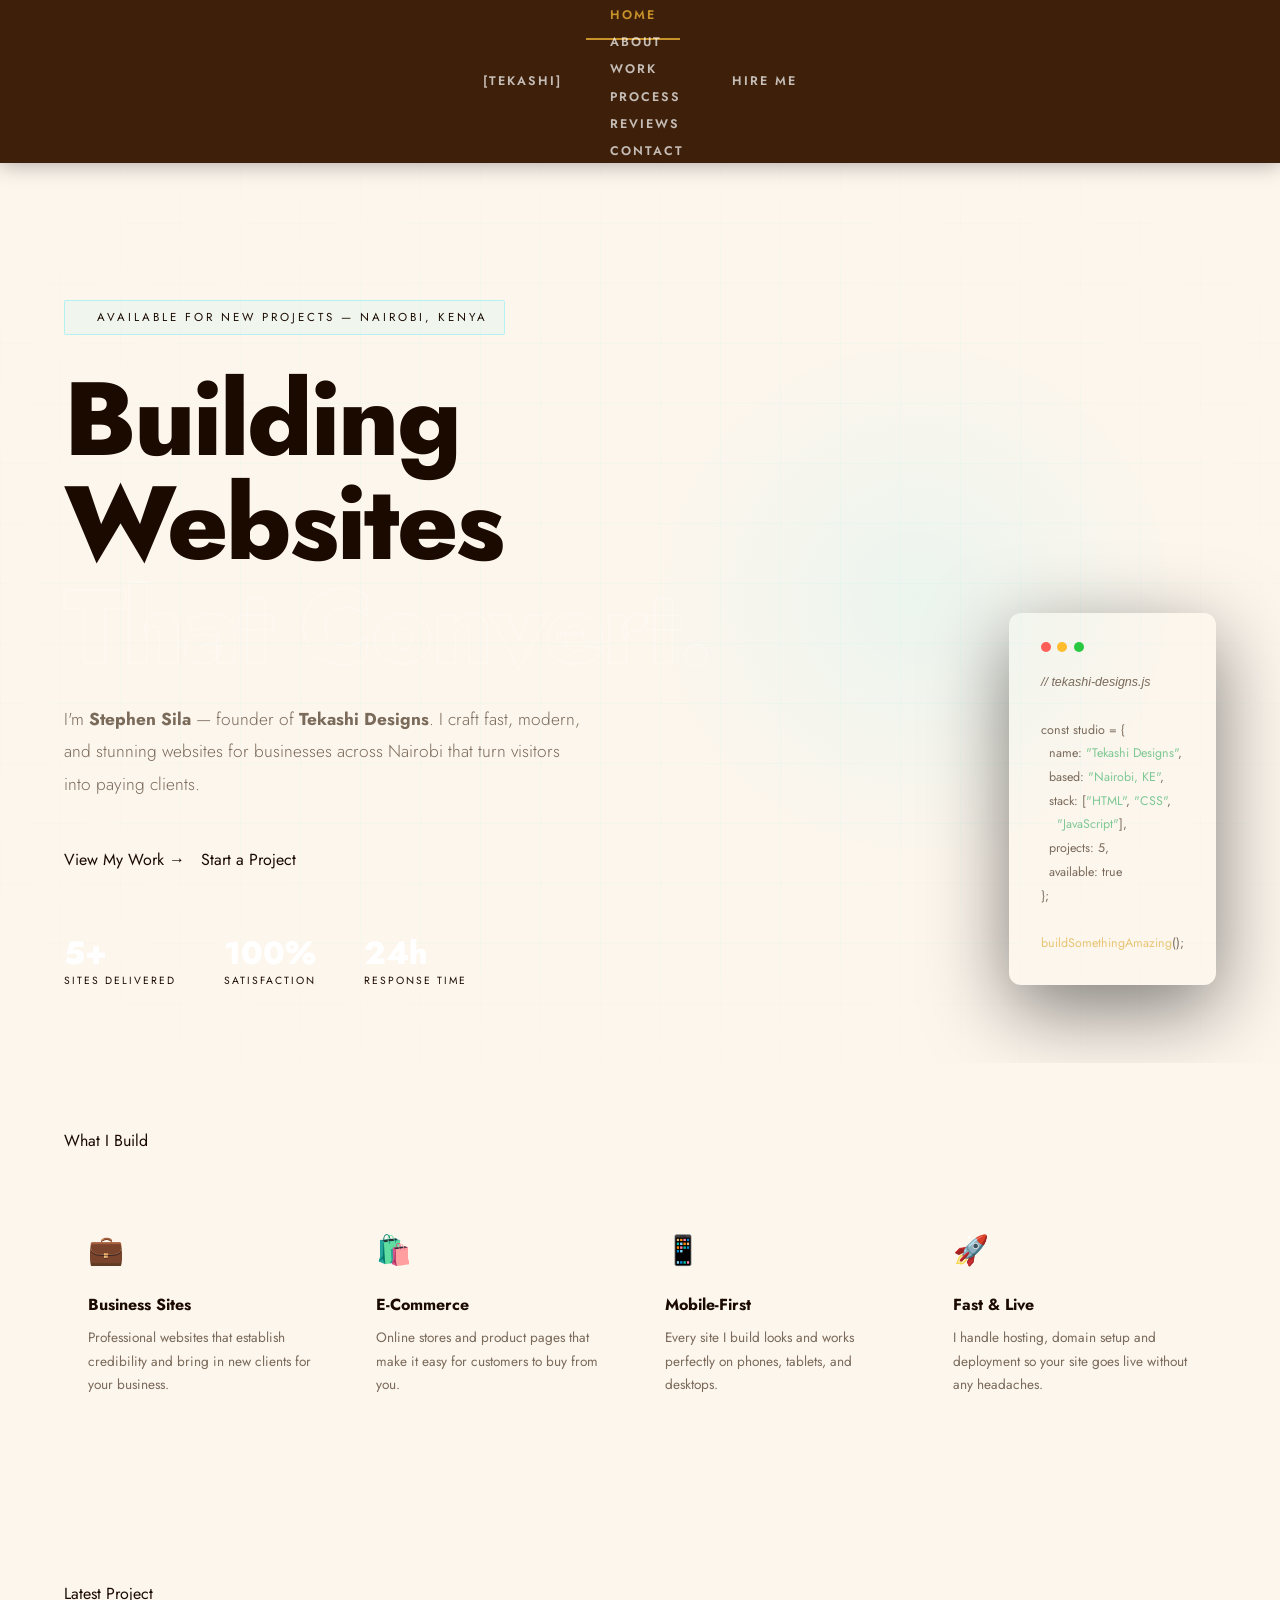
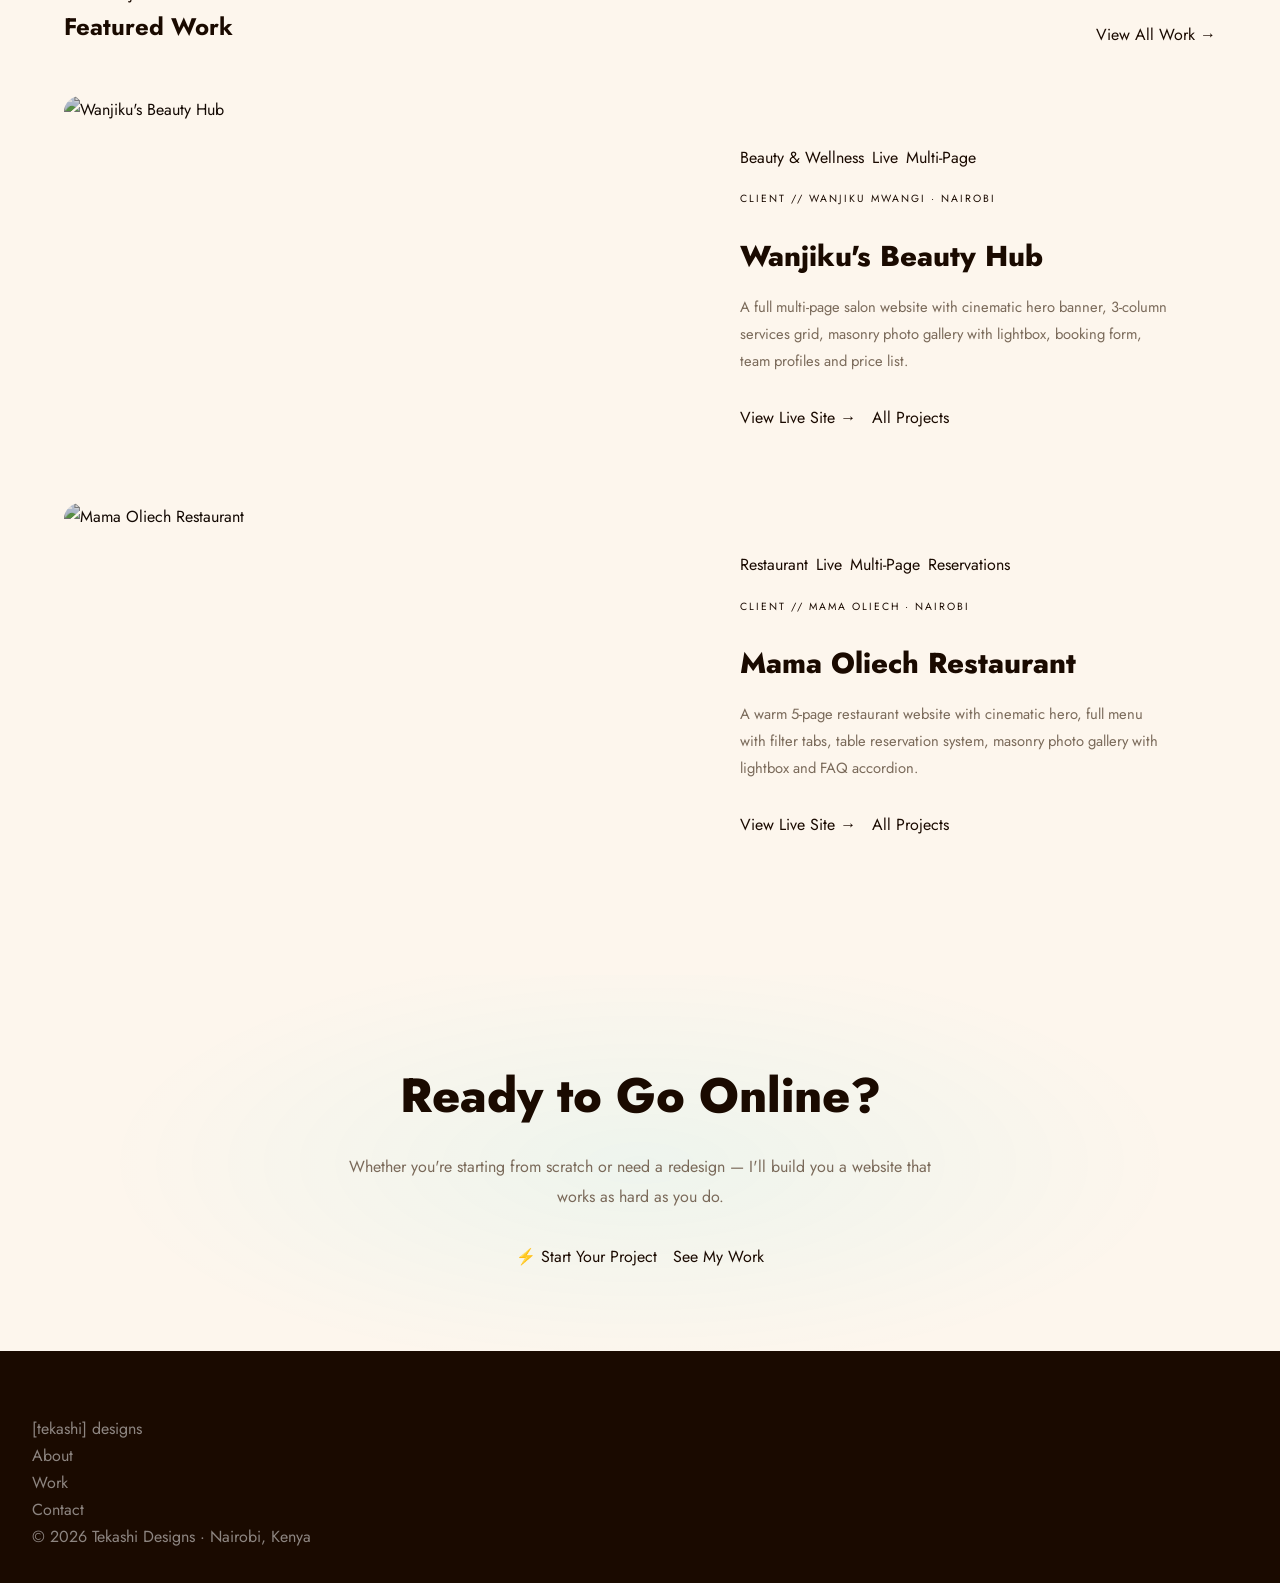
==== commit d8d57ca8: "Add files via upload" ====
--- a/index.html
+++ b/index.html
@@ -3,468 +3,335 @@
 <head>
   <meta charset="UTF-8"/>
   <meta name="viewport" content="width=device-width, initial-scale=1.0"/>
-  <title>Mama Oliech Restaurant — Authentic Kenyan Cuisine, Nairobi</title>
+  <title>Tekashi Designs — Web Design Studio, Nairobi</title>
+  <link rel="stylesheet" href="style.css"/>
   <link rel="icon" type="image/x-icon" href="favicon.ico"/>
-  <link rel="stylesheet" href="style.css"/>
   <style>
     /* ── HERO ── */
-    .hero {
-      position: relative; min-height: 100vh;
-      display: flex; align-items: center; justify-content: center;
+    #hero {
+      min-height: 100vh;
+      display: flex;
+      align-items: center;
+      padding: 8rem 4rem 4rem;
+      position: relative;
       overflow: hidden;
     }
-    .hero-bg {
+    #hero::before {
+      content: '';
       position: absolute; inset: 0;
-      background: url('https://images.unsplash.com/photo-1555939594-58d7cb561ad1?w=1800&q=85')
-                  center/cover no-repeat;
-      animation: heroZoom 14s ease-in-out infinite alternate;
-    }
-    .hero-overlay {
+      background-image:
+        linear-gradient(rgba(0,229,255,0.03) 1px, transparent 1px),
+        linear-gradient(90deg, rgba(0,229,255,0.03) 1px, transparent 1px);
+      background-size: 60px 60px;
+      mask-image: radial-gradient(ellipse 80% 80% at 50% 50%, black 40%, transparent 100%);
+    }
+    #hero::after {
+      content: '';
+      position: absolute;
+      top: 15%; right: 5%;
+      width: 600px; height: 600px;
+      background: radial-gradient(circle, rgba(0,229,255,0.07) 0%, transparent 65%);
+      pointer-events: none;
+    }
+    .hero-inner { position: relative; z-index: 2; max-width: 820px; }
+    .hero-tag {
+      display: inline-flex; align-items: center; gap: 0.6rem;
+      font-family: var(--font-mono); font-size: 0.72rem;
+      color: var(--cyan); letter-spacing: 3px; text-transform: uppercase;
+      margin-bottom: 2rem; padding: 0.4rem 1rem;
+      border: 1px solid rgba(0,229,255,0.25); border-radius: 2px;
+      background: rgba(0,229,255,0.05);
+      animation: fadeUp 0.6s ease both;
+    }
+    .hero-tag .dot {
+      width: 6px; height: 6px; background: var(--green);
+      border-radius: 50%; animation: pulse 2s infinite;
+    }
+    .hero-title {
+      font-family: var(--font-head);
+      font-size: clamp(3.2rem, 9vw, 6.5rem);
+      font-weight: 800; line-height: 1.0; letter-spacing: -2px;
+      margin-bottom: 1.5rem;
+      animation: fadeUp 0.6s 0.1s ease both;
+    }
+    .hero-title .outline {
+      display: block;
+      -webkit-text-stroke: 1.5px rgba(255,255,255,0.28);
+      color: transparent;
+    }
+    .hero-title .accent { color: var(--cyan); }
+    .hero-sub {
+      font-size: 1.08rem; color: var(--gray); line-height: 1.9;
+      max-width: 520px; margin-bottom: 2.8rem; font-weight: 300;
+      animation: fadeUp 0.6s 0.2s ease both;
+    }
+    .hero-btns {
+      display: flex; gap: 1rem; flex-wrap: wrap;
+      animation: fadeUp 0.6s 0.3s ease both;
+      margin-bottom: 4rem;
+    }
+    /* Floating code card */
+    .hero-code {
+      position: absolute; right: 4rem; top: 50%;
+      transform: translateY(-50%);
+      background: var(--bg2); border: 1px solid var(--border);
+      border-radius: var(--radius); padding: 1.8rem 2rem;
+      font-family: var(--font-mono); font-size: 0.78rem;
+      line-height: 1.9; color: var(--gray); max-width: 330px;
+      box-shadow: 0 24px 80px rgba(0,0,0,0.5);
+      animation: fadeUp 0.8s 0.4s ease both; z-index: 2;
+    }
+    .code-bar { display: flex; gap: 0.4rem; margin-bottom: 1.2rem; }
+    .cdot { width: 10px; height: 10px; border-radius: 50%; }
+    .cr { background: #ff5f57; } .cy2 { background: #febc2e; } .cg { background: #28c840; }
+    .kw  { color: var(--cyan); }
+    .fn  { color: #e8c574; }
+    .str { color: #7ec894; }
+    .cm  { color: var(--gray2); font-style: italic; }
+    .nm  { color: var(--orange); }
+    /* Stats row */
+    .hero-stats {
+      display: flex; gap: 3rem; flex-wrap: wrap;
+      animation: fadeUp 0.6s 0.4s ease both;
+    }
+    .hstat .num {
+      font-family: var(--font-head); font-size: 2rem; font-weight: 800;
+      color: var(--white); line-height: 1;
+    }
+    .hstat .num span { color: var(--cyan); }
+    .hstat .lbl {
+      font-family: var(--font-mono); font-size: 0.65rem;
+      color: var(--gray2); letter-spacing: 2px; text-transform: uppercase;
+      margin-top: 0.2rem;
+    }
+
+    /* ── SERVICES STRIP ── */
+    .services-strip {
+      background: var(--bg2); border-top: 1px solid var(--border);
+      border-bottom: 1px solid var(--border);
+      padding: 4rem;
+      position: relative; z-index: 2;
+    }
+    .strip-inner { max-width: 1200px; margin: 0 auto; }
+    .strip-inner > .s-label { margin-bottom: 2.5rem; }
+    .services-row {
+      display: grid; grid-template-columns: repeat(4, 1fr); gap: 1px;
+      background: var(--border); border: 1px solid var(--border);
+      border-radius: var(--radius); overflow: hidden;
+    }
+    .svc {
+      background: var(--bg3); padding: 2rem 1.5rem;
+      transition: background 0.2s;
+    }
+    .svc:hover { background: rgba(0,229,255,0.05); }
+    .svc-icon { font-size: 1.8rem; margin-bottom: 1rem; display: block; }
+    .svc h3 { font-family: var(--font-head); font-size: 1rem; font-weight: 700; margin-bottom: 0.5rem; }
+    .svc p  { font-size: 0.85rem; color: var(--gray); line-height: 1.7; }
+
+    /* ── FEATURED WORK PREVIEW ── */
+    .work-preview { padding: 5.5rem 4rem; position: relative; z-index: 2; }
+    .work-preview-inner { max-width: 1200px; margin: 0 auto; }
+    .preview-head {
+      display: flex; align-items: flex-end;
+      justify-content: space-between; margin-bottom: 3rem; flex-wrap: wrap; gap: 1rem;
+    }
+    .featured-card {
+      background: var(--bg2); border: 1px solid var(--border);
+      border-radius: 16px; overflow: hidden;
+      display: grid; grid-template-columns: 1.2fr 1fr;
+      transition: border-color 0.3s, box-shadow 0.3s;
+    }
+    .featured-card:hover {
+      border-color: rgba(0,229,255,0.3);
+      box-shadow: 0 24px 80px rgba(0,0,0,0.5);
+    }
+    .featured-img {
+      width: 100%; height: 100%; min-height: 320px;
+      object-fit: cover; filter: saturate(0.75) brightness(0.85);
+      transition: filter 0.4s;
+    }
+    .featured-card:hover .featured-img { filter: saturate(1) brightness(1); }
+    .featured-body { padding: 3rem; display: flex; flex-direction: column; justify-content: center; }
+    .featured-body .tags { display: flex; gap: 0.5rem; flex-wrap: wrap; margin-bottom: 1.2rem; }
+    .featured-body h3 { font-family: var(--font-head); font-size: 1.8rem; font-weight: 800; margin-bottom: 0.8rem; }
+    .featured-body p { font-size: 0.92rem; color: var(--gray); line-height: 1.85; margin-bottom: 1.8rem; }
+    .featured-body .client-label { font-family: var(--font-mono); font-size: 0.65rem; color: var(--gray2); letter-spacing: 2px; text-transform: uppercase; margin-bottom: 1.5rem; display: block; }
+
+    /* ── CTA BANNER ── */
+    .cta-banner {
+      background: var(--bg2); border-top: 1px solid var(--border);
+      padding: 5rem 4rem; text-align: center; position: relative; z-index: 2; overflow: hidden;
+    }
+    .cta-banner::before {
+      content: '';
       position: absolute; inset: 0;
-      background: linear-gradient(
-        135deg, rgba(92,15,15,0.80) 0%,
-        rgba(26,10,0,0.85) 100%
-      );
-    }
-    .hero-content {
-      position: relative; text-align: center;
-      color: var(--white); padding: 2rem 1.5rem; max-width: 800px;
-      z-index: 2;
-    }
-    .hero-tag {
-      display: inline-block;
-      font-family: var(--font-serif); font-size: 0.88rem;
-      letter-spacing: 5px; text-transform: uppercase;
-      color: var(--gold); margin-bottom: 1.5rem;
-      animation: fadeUp 0.6s ease both;
-    }
-    .hero-title {
-      font-family: var(--font-display);
-      font-size: clamp(3rem, 9vw, 6rem);
-      line-height: 1.05; font-weight: 700;
-      text-shadow: 0 4px 30px rgba(0,0,0,0.4);
-      margin-bottom: 1.2rem;
-      animation: fadeUp 0.6s 0.1s ease both;
-    }
-    .hero-title em { color: var(--gold); font-style: italic; }
-    .hero-sub {
-      font-family: var(--font-serif); font-size: 1.2rem;
-      font-weight: 300; opacity: 0.88; line-height: 1.8;
-      margin-bottom: 2.5rem;
-      animation: fadeUp 0.6s 0.2s ease both;
-    }
-    .hero-btns {
-      display: flex; gap: 1rem; justify-content: center; flex-wrap: wrap;
-      animation: fadeUp 0.6s 0.3s ease both;
-    }
-    .hero-scroll {
-      position: absolute; bottom: 2.5rem; left: 50%;
-      transform: translateX(-50%); z-index: 2;
-      display: flex; flex-direction: column; align-items: center; gap: 0.5rem;
-      color: rgba(255,255,255,0.4); font-size: 0.65rem;
-      letter-spacing: 3px; text-transform: uppercase;
-    }
-    .hero-scroll span {
-      display: block; width: 1px; height: 44px;
-      background: rgba(255,255,255,0.3);
-      animation: scrollLine 2s ease-in-out infinite;
-    }
-    @keyframes scrollLine {
-      0%   { transform: scaleY(0); transform-origin: top; }
-      50%  { transform: scaleY(1); transform-origin: top; }
-      51%  { transform: scaleY(1); transform-origin: bottom; }
-      100% { transform: scaleY(0); transform-origin: bottom; }
-    }
-
-    /* ── STORY STRIP ── */
-    .story-strip {
-      background: var(--brown); padding: 3rem 1.5rem;
-      display: flex; align-items: center; justify-content: center;
-      gap: 3rem; flex-wrap: wrap; text-align: center;
-    }
-    .story-item { color: var(--white); }
-    .story-item .num {
-      font-family: var(--font-display); font-size: 2.5rem;
-      font-weight: 700; color: var(--gold); line-height: 1;
-    }
-    .story-item .lbl {
-      font-size: 0.72rem; letter-spacing: 3px; text-transform: uppercase;
-      color: rgba(255,255,255,0.5); margin-top: 0.3rem;
-    }
-    .story-divider { width: 1px; height: 50px; background: rgba(200,146,42,0.3); }
-
-    /* ── WELCOME ── */
-    .welcome-inner {
-      display: grid; grid-template-columns: 1fr 1fr;
-      gap: 5rem; align-items: center;
-    }
-    .welcome-text .section-label { display: block; }
-    .welcome-text .section-title { text-align: left; }
-    .welcome-text p {
-      font-family: var(--font-serif); font-size: 1.08rem;
-      color: var(--gray); line-height: 1.95; margin: 1.2rem 0 1.8rem;
-    }
-    .welcome-img-wrap { position: relative; }
-    .welcome-img-wrap img {
-      width: 100%; height: 500px; object-fit: cover;
-      border-radius: var(--radius);
-      box-shadow: 20px 20px 0 var(--gold-light);
-    }
-    .welcome-badge {
-      position: absolute; bottom: -1.5rem; left: -1.5rem;
-      background: var(--red); color: var(--white);
-      padding: 1.4rem 1.6rem; border-radius: var(--radius);
-      text-align: center; box-shadow: 0 8px 24px rgba(139,26,26,0.4);
-    }
-    .welcome-badge strong {
-      font-family: var(--font-display); font-size: 2rem;
-      display: block; line-height: 1; color: var(--gold);
-    }
-    .welcome-badge span { font-size: 0.72rem; letter-spacing: 2px; text-transform: uppercase; opacity: 0.85; }
-
-    /* ── SPECIALTIES ── */
-    .specialties-section { background: var(--cream); }
-    .specialties-grid {
-      display: grid; grid-template-columns: repeat(3, 1fr); gap: 2rem;
-    }
-    .spec-card {
-      border-radius: var(--radius); overflow: hidden;
-      position: relative; height: 340px; cursor: pointer;
-    }
-    .spec-card img {
-      width: 100%; height: 100%; object-fit: cover;
-      transition: transform 0.6s ease;
-    }
-    .spec-card:hover img { transform: scale(1.08); }
-    .spec-overlay {
-      position: absolute; inset: 0;
-      background: linear-gradient(to top, rgba(92,15,15,0.92) 0%, transparent 55%);
-      display: flex; flex-direction: column;
-      justify-content: flex-end; padding: 1.8rem;
-      transition: background 0.3s;
-    }
-    .spec-card:hover .spec-overlay {
-      background: linear-gradient(to top, rgba(92,15,15,0.96) 0%, rgba(26,10,0,0.4) 100%);
-    }
-    .spec-overlay .tag {
-      display: inline-block;
-      font-family: var(--font-serif); font-size: 0.72rem;
-      letter-spacing: 3px; text-transform: uppercase;
-      color: var(--gold); margin-bottom: 0.5rem;
-    }
-    .spec-overlay h3 {
-      font-family: var(--font-display); font-size: 1.4rem;
-      color: var(--white); margin-bottom: 0.3rem;
-    }
-    .spec-overlay p { font-size: 0.85rem; color: rgba(255,255,255,0.72); line-height: 1.6; }
-    .spec-price {
-      display: inline-block; margin-top: 0.7rem;
-      font-family: var(--font-display); font-size: 1.1rem;
-      color: var(--gold); font-weight: 700;
-    }
-
-    /* ── EXPERIENCE ── */
-    .experience-section { background: var(--red-dark); }
-    .experience-grid {
-      display: grid; grid-template-columns: 1fr 1fr; gap: 5rem; align-items: center;
-    }
-    .experience-text h2 {
-      font-family: var(--font-display); font-size: clamp(2rem, 4vw, 3rem);
-      color: var(--white); margin-bottom: 1.5rem; line-height: 1.2;
-    }
-    .experience-text h2 em { color: var(--gold); font-style: italic; }
-    .experience-text p {
-      font-family: var(--font-serif); font-size: 1.05rem;
-      color: rgba(255,255,255,0.7); line-height: 1.9; margin-bottom: 2rem;
-    }
-    .exp-features { display: flex; flex-direction: column; gap: 1rem; margin-bottom: 2rem; }
-    .exp-feature {
-      display: flex; align-items: center; gap: 1rem;
-      font-size: 0.92rem; color: rgba(255,255,255,0.8);
-    }
-    .exp-feature .icon {
-      width: 40px; height: 40px; border-radius: 50%;
-      background: rgba(200,146,42,0.15); border: 1px solid rgba(200,146,42,0.3);
-      display: flex; align-items: center; justify-content: center;
-      font-size: 1.1rem; flex-shrink: 0;
-    }
-    .experience-imgs {
-      display: grid; grid-template-columns: 1fr 1fr; gap: 1rem;
-    }
-    .experience-imgs img {
-      width: 100%; height: 200px; object-fit: cover;
-      border-radius: var(--radius); filter: saturate(0.8) brightness(0.85);
-      transition: filter 0.4s;
-    }
-    .experience-imgs img:hover { filter: saturate(1) brightness(1); }
-    .experience-imgs img:first-child { height: 260px; grid-row: span 2; }
-
-    /* ── TESTIMONIALS ── */
-    .testi-grid { display: grid; grid-template-columns: repeat(3, 1fr); gap: 2rem; }
-    .tcard {
-      background: var(--white); border-radius: var(--radius);
-      padding: 2rem; box-shadow: var(--shadow);
-      position: relative; transition: transform var(--transition), box-shadow var(--transition);
-    }
-    .tcard:hover { transform: translateY(-5px); box-shadow: var(--shadow-gold); }
-    .tcard::before {
-      content: '"'; font-family: var(--font-display); font-size: 5rem;
-      color: var(--gold-light); position: absolute;
-      top: -0.5rem; left: 1.2rem; line-height: 1;
-    }
-    .tcard-stars { color: var(--gold); font-size: 0.9rem; margin-bottom: 0.8rem; margin-top: 1.2rem; }
-    .tcard p { font-family: var(--font-serif); font-size: 1rem; color: var(--gray); line-height: 1.8; font-style: italic; }
-    .tcard-author { display: flex; align-items: center; gap: 0.8rem; margin-top: 1.2rem; }
-    .tcard-av {
-      width: 42px; height: 42px; border-radius: 50%;
-      background: linear-gradient(135deg, var(--red), var(--gold));
-      display: flex; align-items: center; justify-content: center;
-      font-family: var(--font-display); font-size: 1rem; color: var(--white); font-weight: 700;
-    }
-    .tcard-author strong { display: block; font-size: 0.9rem; color: var(--dark); }
-    .tcard-author span { font-size: 0.78rem; color: var(--gray); }
-
-    /* ── CTA ── */
-    .cta-section {
-      position: relative; padding: 6rem 1.5rem; text-align: center; overflow: hidden;
-    }
-    .cta-bg {
-      position: absolute; inset: 0;
-      background: url('https://images.unsplash.com/photo-1414235077428-338989a2e8c0?w=1600&q=80')
-                  center/cover no-repeat;
-    }
-    .cta-overlay {
-      position: absolute; inset: 0;
-      background: linear-gradient(135deg, rgba(92,15,15,0.90) 0%, rgba(200,146,42,0.75) 100%);
-    }
-    .cta-content { position: relative; z-index: 2; max-width: 600px; margin: 0 auto; color: var(--white); }
-    .cta-content h2 { font-family: var(--font-display); font-size: clamp(2rem, 4vw, 3rem); margin-bottom: 1rem; }
-    .cta-content p { font-family: var(--font-serif); font-size: 1.1rem; opacity: 0.9; margin-bottom: 2rem; line-height: 1.8; }
-    .cta-btns { display: flex; gap: 1rem; justify-content: center; flex-wrap: wrap; }
-
-    @media (max-width: 900px) {
-      .welcome-inner { grid-template-columns: 1fr; gap: 2.5rem; }
-      .welcome-img-wrap img { height: 320px; }
-      .welcome-badge { left: 1rem; }
-      .specialties-grid { grid-template-columns: 1fr; }
-      .experience-grid { grid-template-columns: 1fr; }
-      .testi-grid { grid-template-columns: 1fr; }
-      .story-divider { display: none; }
+      background: radial-gradient(ellipse 60% 80% at 50% 50%, rgba(0,229,255,0.06) 0%, transparent 70%);
+    }
+    .cta-inner { position: relative; z-index: 2; max-width: 600px; margin: 0 auto; }
+    .cta-inner h2 { font-family: var(--font-head); font-size: clamp(2rem,4vw,3rem); font-weight: 800; margin-bottom: 1rem; }
+    .cta-inner h2 .accent { color: var(--cyan); }
+    .cta-inner p { font-size: 1rem; color: var(--gray); line-height: 1.85; margin-bottom: 2rem; }
+    .cta-inner .btns { display: flex; gap: 1rem; justify-content: center; flex-wrap: wrap; }
+
+    @media (max-width: 1024px) {
+      #hero { padding: 8rem 2rem 4rem; }
+      .hero-code { display: none; }
+      .services-strip { padding: 3rem 2rem; }
+      .services-row { grid-template-columns: repeat(2, 1fr); }
+      .work-preview { padding: 4rem 2rem; }
+      .featured-card { grid-template-columns: 1fr; }
+      .cta-banner { padding: 4rem 2rem; }
     }
     @media (max-width: 600px) {
-      .hero-title { font-size: 2.8rem; }
+      .services-row { grid-template-columns: 1fr; }
+      .hero-stats { gap: 1.5rem; }
     }
   </style>
 </head>
 <body>
-
-  <header class="site-header">
-    <h1>Mama <em>Oliech</em></h1>
-    <p>Authentic Kenyan Cuisine Since 2008</p>
-  </header>
-
-  <nav class="site-nav">
-    <a href="index.html" class="active">Home</a>
-    <a href="menu.html">Menu</a>
-    <a href="reservations.html">Reservations</a>
-    <a href="gallery.html">Gallery</a>
-    <a href="contact.html">Contact</a>
+  <div class="cursor" id="cursor"></div>
+  <div class="cursor-ring" id="cursorRing"></div>
+
+  <nav class="site-nav" id="nav">
+    <a href="index.html" class="nav-logo"><span class="br">[</span>tekashi<span class="br">]</span></a>
+    <ul class="nav-links">
+      <li><a href="index.html" class="active">Home</a></li>
+      <li><a href="about.html">About</a></li>
+      <li><a href="work.html">Work</a></li>
+      <li><a href="process.html">Process</a></li>
+      <li><a href="testimonials.html">Reviews</a></li>
+      <li><a href="contact.html">Contact</a></li>
+    </ul>
+    <a href="contact.html" class="nav-hire">Hire Me</a>
   </nav>
 
   <!-- HERO -->
-  <section class="hero">
-    <div class="hero-bg"></div>
-    <div class="hero-overlay"></div>
-    <div class="hero-content">
-      <span class="hero-tag">✦ Nairobi's Most Beloved Kitchen ✦</span>
-      <h1 class="hero-title">Taste the Soul<br/>of <em>Kenya</em></h1>
-      <p class="hero-sub">From the smoky warmth of our nyama choma to the rich depth of our coastal pilau — every dish is a love letter to Kenyan tradition.</p>
+  <section id="hero">
+    <div class="hero-inner">
+      <div class="hero-tag">
+        <span class="dot"></span>
+        Available for new projects — Nairobi, Kenya
+      </div>
+      <h1 class="hero-title">
+        Building Websites<br/>
+        <span class="outline">That <span class="accent">Convert.</span></span>
+      </h1>
+      <p class="hero-sub">I'm <strong>Stephen Sila</strong> — founder of <strong>Tekashi Designs</strong>. I craft fast, modern, and stunning websites for businesses across Nairobi that turn visitors into paying clients.</p>
       <div class="hero-btns">
-        <a href="menu.html" class="btn btn-gold">Explore Our Menu</a>
-        <a href="reservations.html" class="btn btn-outline-white">Book a Table</a>
-      </div>
-    </div>
-    <div class="hero-scroll"><span></span>Scroll</div>
+        <a href="work.html" class="btn-primary">View My Work →</a>
+        <a href="contact.html" class="btn-outline">Start a Project</a>
+      </div>
+      <div class="hero-stats">
+        <div class="hstat"><div class="num">5<span>+</span></div><div class="lbl">Sites Delivered</div></div>
+        <div class="hstat"><div class="num">100<span>%</span></div><div class="lbl">Satisfaction</div></div>
+        <div class="hstat"><div class="num">24<span>h</span></div><div class="lbl">Response Time</div></div>
+      </div>
+    </div>
+    <div class="hero-code">
+      <div class="code-bar">
+        <div class="cdot cr"></div><div class="cdot cy2"></div><div class="cdot cg"></div>
+      </div>
+      <div><span class="cm">// tekashi-designs.js</span></div>
+      <div>&nbsp;</div>
+      <div><span class="kw">const</span> studio = {</div>
+      <div>&nbsp;&nbsp;name: <span class="str">"Tekashi Designs"</span>,</div>
+      <div>&nbsp;&nbsp;based: <span class="str">"Nairobi, KE"</span>,</div>
+      <div>&nbsp;&nbsp;stack: [<span class="str">"HTML"</span>, <span class="str">"CSS"</span>,</div>
+      <div>&nbsp;&nbsp;&nbsp;&nbsp;<span class="str">"JavaScript"</span>],</div>
+      <div>&nbsp;&nbsp;projects: <span class="nm">5</span>,</div>
+      <div>&nbsp;&nbsp;available: <span class="kw">true</span></div>
+      <div>};</div>
+      <div>&nbsp;</div>
+      <div><span class="fn">buildSomethingAmazing</span>();</div>
+    </div>
   </section>
 
-  <!-- STORY STRIP -->
-  <div class="story-strip">
-    <div class="story-item"><div class="num">16+</div><div class="lbl">Years Open</div></div>
-    <div class="story-divider"></div>
-    <div class="story-item"><div class="num">50+</div><div class="lbl">Dishes on Menu</div></div>
-    <div class="story-divider"></div>
-    <div class="story-item"><div class="num">1000+</div><div class="lbl">Happy Customers</div></div>
-    <div class="story-divider"></div>
-    <div class="story-item"><div class="num">100%</div><div class="lbl">Kenyan Recipes</div></div>
+  <!-- SERVICES STRIP -->
+  <div class="services-strip">
+    <div class="strip-inner">
+      <div class="s-label">What I Build</div>
+      <div class="services-row">
+        <div class="svc"><span class="svc-icon">💼</span><h3>Business Sites</h3><p>Professional websites that establish credibility and bring in new clients for your business.</p></div>
+        <div class="svc"><span class="svc-icon">🛍️</span><h3>E-Commerce</h3><p>Online stores and product pages that make it easy for customers to buy from you.</p></div>
+        <div class="svc"><span class="svc-icon">📱</span><h3>Mobile-First</h3><p>Every site I build looks and works perfectly on phones, tablets, and desktops.</p></div>
+        <div class="svc"><span class="svc-icon">🚀</span><h3>Fast & Live</h3><p>I handle hosting, domain setup and deployment so your site goes live without any headaches.</p></div>
+      </div>
+    </div>
   </div>
 
-  <!-- WELCOME -->
-  <section class="section section-alt">
-    <div class="container">
-      <div class="welcome-inner">
-        <div class="welcome-text">
-          <span class="section-label">Our Story</span>
-          <h2 class="section-title">Where Every Meal<br/>Feels Like <em>Home</em></h2>
-          <div class="divider"><span>✦</span></div>
-          <p>Mama Oliech Restaurant was born from a simple belief — that the best food comes from the heart. Since opening our doors in 2008, we have been serving Nairobi the flavours it grew up loving: slow-cooked stews, hand-pounded ugali, freshly grilled nyama choma and fragrant coastal pilau.</p>
-          <p>Every recipe has been passed down, perfected, and served with pride. This is not just a restaurant — it is a gathering place for families, friends and anyone who believes a great meal can make any day better.</p>
-          <a href="menu.html" class="btn btn-red">See Our Full Menu</a>
+  <!-- FEATURED WORK -->
+  <div class="work-preview">
+    <div class="work-preview-inner">
+      <div class="preview-head">
+        <div>
+          <div class="s-label">Latest Project</div>
+          <h2 class="s-title">Featured Work</h2>
         </div>
-        <div class="welcome-img-wrap">
-          <img src="https://images.unsplash.com/photo-1567620905732-2d1ec7ab7445?w=800&q=80" alt="Kenyan food spread"/>
-          <div class="welcome-badge">
-            <strong>2008</strong>
-            <span>Est. in Nairobi</span>
+        <a href="work.html" class="btn-outline">View All Work →</a>
+      </div>
+      <!-- Project 1: Wanjiku -->
+      <div class="featured-card" style="margin-bottom:1.5rem;">
+        <img class="featured-img" src="https://images.unsplash.com/photo-1560066984-138dadb4c035?w=900&q=80" alt="Wanjiku's Beauty Hub"/>
+        <div class="featured-body">
+          <div class="tags">
+            <span class="tag">Beauty & Wellness</span>
+            <span class="tag green">Live</span>
+            <span class="tag">Multi-Page</span>
+          </div>
+          <span class="client-label">CLIENT // Wanjiku Mwangi · Nairobi</span>
+          <h3>Wanjiku's Beauty Hub</h3>
+          <p>A full multi-page salon website with cinematic hero banner, 3-column services grid, masonry photo gallery with lightbox, booking form, team profiles and price list.</p>
+          <div style="display:flex;gap:1rem;flex-wrap:wrap;">
+            <a href="https://muiastephen419-netizen.github.io/wanjiku-s-beauty-hub/" target="_blank" class="btn-primary">View Live Site →</a>
+            <a href="work.html" class="btn-outline">All Projects</a>
           </div>
         </div>
       </div>
-    </div>
-  </section>
-
-  <!-- SPECIALTIES -->
-  <section class="section specialties-section">
-    <div class="container">
-      <div class="section-head">
-        <span class="section-label">Our Signature Dishes</span>
-        <h2 class="section-title">Chef's <em>Specialties</em></h2>
-        <div class="divider"><span>✦</span></div>
-      </div>
-      <div class="specialties-grid">
-        <div class="spec-card">
-          <img src="https://images.unsplash.com/photo-1544025162-d76694265947?w=600&q=80" alt="Nyama Choma"/>
-          <div class="spec-overlay">
-            <span class="tag">Grill</span>
-            <h3>Nyama Choma</h3>
-            <p>Slow-roasted goat or beef, seasoned the traditional way and served with kachumbari.</p>
-            <span class="spec-price">From KES 650</span>
+
+      <!-- Project 2: Mama Oliech -->
+      <div class="featured-card">
+        <img class="featured-img" src="https://images.unsplash.com/photo-1555939594-58d7cb561ad1?w=900&q=80" alt="Mama Oliech Restaurant"/>
+        <div class="featured-body">
+          <div class="tags">
+            <span class="tag">Restaurant</span>
+            <span class="tag green">Live</span>
+            <span class="tag">Multi-Page</span>
+            <span class="tag">Reservations</span>
+          </div>
+          <span class="client-label">CLIENT // Mama Oliech · Nairobi</span>
+          <h3>Mama Oliech Restaurant</h3>
+          <p>A warm 5-page restaurant website with cinematic hero, full menu with filter tabs, table reservation system, masonry photo gallery with lightbox and FAQ accordion.</p>
+          <div style="display:flex;gap:1rem;flex-wrap:wrap;">
+            <a href="https://muiastephen419-netizen.github.io/mama-oliech-restaurant/" target="_blank" class="btn-primary">View Live Site →</a>
+            <a href="work.html" class="btn-outline">All Projects</a>
           </div>
         </div>
-        <div class="spec-card">
-          <img src="https://images.unsplash.com/photo-1516714435131-44d6b64dc6a2?w=600&q=80" alt="Fish"/>
-          <div class="spec-overlay">
-            <span class="tag">Lake Victoria</span>
-            <h3>Whole Fried Tilapia</h3>
-            <p>Fresh tilapia from Lake Victoria, deep fried golden and served with ugali and sukuma.</p>
-            <span class="spec-price">From KES 550</span>
-          </div>
-        </div>
-        <div class="spec-card">
-          <img src="https://images.unsplash.com/photo-1512058564366-18510be2db19?w=600&q=80" alt="Pilau"/>
-          <div class="spec-overlay">
-            <span class="tag">Coastal</span>
-            <h3>Coastal Pilau</h3>
-            <p>Fragrant spiced rice slow-cooked with tender beef and coastal spices. A Kenyan classic.</p>
-            <span class="spec-price">From KES 450</span>
-          </div>
-        </div>
-      </div>
-      <div style="text-align:center; margin-top:2.5rem;">
-        <a href="menu.html" class="btn btn-outline-gold">View Full Menu</a>
-      </div>
-    </div>
-  </section>
-
-  <!-- EXPERIENCE -->
-  <section class="section experience-section">
-    <div class="container">
-      <div class="experience-grid">
-        <div class="experience-text">
-          <h2>More Than Just a Meal —<br/>An <em>Experience</em></h2>
-          <p>When you walk into Mama Oliech, you are welcomed like family. Our warm, lively space is perfect for everything from a quiet lunch to a full family celebration.</p>
-          <div class="exp-features">
-            <div class="exp-feature"><div class="icon">🍖</div> Fresh ingredients sourced daily from local markets</div>
-            <div class="exp-feature"><div class="icon">👨‍🍳</div> Recipes perfected over 16 years of cooking</div>
-            <div class="exp-feature"><div class="icon">🌿</div> Traditional Kenyan cooking methods preserved</div>
-            <div class="exp-feature"><div class="icon">🎉</div> Private dining available for events & celebrations</div>
-          </div>
-          <a href="reservations.html" class="btn btn-gold">Reserve Your Table</a>
-        </div>
-        <div class="experience-imgs">
-          <img src="https://images.unsplash.com/photo-1414235077428-338989a2e8c0?w=500&q=80" alt="Restaurant interior"/>
-          <img src="https://images.unsplash.com/photo-1504674900247-0877df9cc836?w=400&q=80" alt="Food close up"/>
-          <img src="https://images.unsplash.com/photo-1530062845289-9109b2c9c868?w=400&q=80" alt="Dining experience"/>
-        </div>
-      </div>
-    </div>
-  </section>
-
-  <!-- TESTIMONIALS -->
-  <section class="section section-alt">
-    <div class="container">
-      <div class="section-head">
-        <span class="section-label">What People Say</span>
-        <h2 class="section-title">Guest <em>Reviews</em></h2>
-        <div class="divider"><span>✦</span></div>
-      </div>
-      <div class="testi-grid">
-        <div class="tcard">
-          <div class="tcard-stars">★★★★★</div>
-          <p>The best nyama choma in Nairobi, full stop. We have been coming here every Saturday for years and it never disappoints. The kachumbari is perfect every single time.</p>
-          <div class="tcard-author">
-            <div class="tcard-av">J</div>
-            <div><strong>James Otieno</strong><span>Nairobi, Kenya</span></div>
-          </div>
-        </div>
-        <div class="tcard">
-          <div class="tcard-stars">★★★★★</div>
-          <p>Mama Oliech is where I bring every visitor who comes to Nairobi. The tilapia is unmatched and the ugali is exactly how my grandmother used to make it. Pure nostalgia.</p>
-          <div class="tcard-author">
-            <div class="tcard-av">A</div>
-            <div><strong>Aisha Wambua</strong><span>Westlands, Nairobi</span></div>
-          </div>
-        </div>
-        <div class="tcard">
-          <div class="tcard-stars">★★★★★</div>
-          <p>We held our family reunion here and the staff were absolutely wonderful. The food came out fresh and piping hot for over 30 people. We will definitely be back!</p>
-          <div class="tcard-author">
-            <div class="tcard-av">P</div>
-            <div><strong>Peter Kamau</strong><span>Karen, Nairobi</span></div>
-          </div>
-        </div>
-      </div>
-    </div>
-  </section>
+      </div>
+    </div>
+  </div>
 
   <!-- CTA -->
-  <section class="cta-section">
-    <div class="cta-bg"></div>
-    <div class="cta-overlay"></div>
-    <div class="cta-content">
-      <h2>Come Hungry. Leave Happy.</h2>
-      <p>Reserve your table today and treat yourself to an authentic Kenyan dining experience that you will never forget.</p>
-      <div class="cta-btns">
-        <a href="reservations.html" class="btn btn-gold">Book a Table</a>
-        <a href="contact.html" class="btn btn-outline-white">Find Us</a>
-      </div>
-    </div>
-  </section>
+  <div class="cta-banner">
+    <div class="cta-inner">
+      <h2>Ready to Go <span class="accent">Online?</span></h2>
+      <p>Whether you're starting from scratch or need a redesign — I'll build you a website that works as hard as you do.</p>
+      <div class="btns">
+        <a href="contact.html" class="btn-primary">⚡ Start Your Project</a>
+        <a href="work.html" class="btn-outline">See My Work</a>
+      </div>
+    </div>
+  </div>
 
   <footer class="site-footer">
-    <div class="footer-inner">
-      <div class="footer-col">
-        <h4>Mama Oliech</h4>
-        <p>Authentic Kenyan cuisine served with love since 2008. Nairobi's home away from home.</p>
-      </div>
-      <div class="footer-col">
-        <h4>Quick Links</h4>
-        <ul>
-          <li><a href="index.html">Home</a></li>
-          <li><a href="menu.html">Menu</a></li>
-          <li><a href="reservations.html">Reservations</a></li>
-          <li><a href="gallery.html">Gallery</a></li>
-          <li><a href="contact.html">Contact</a></li>
-        </ul>
-      </div>
-      <div class="footer-col">
-        <h4>Visit Us</h4>
-        <p>📍 Nairobi, Kenya<br/>📞 +254 700 000 000<br/>🕐 Mon–Sun: 7am – 10pm<br/>✉ hello@mamaoliech.co.ke</p>
-      </div>
-    </div>
-    <p class="footer-bottom">&copy; 2026 <strong>Mama Oliech Restaurant</strong>. All rights reserved. · Website by <strong>Tekashi Designs</strong></p>
+    <div class="footer-logo"><span class="br">[</span>tekashi<span class="br">]</span> designs</div>
+    <ul class="footer-nav">
+      <li><a href="about.html">About</a></li>
+      <li><a href="work.html">Work</a></li>
+      <li><a href="contact.html">Contact</a></li>
+    </ul>
+    <div class="footer-copy">&copy; 2026 Tekashi Designs · Nairobi, Kenya</div>
   </footer>
 
-  <a href="https://wa.me/254700000000" class="wa-float" target="_blank">
-    <svg viewBox="0 0 32 32"><path d="M16 0C7.164 0 0 7.163 0 16c0 2.822.737 5.469 2.027 7.77L0 32l8.468-2.004A15.93 15.93 0 0016 32c8.837 0 16-7.163 16-16S24.837 0 16 0zm0 29.333a13.27 13.27 0 01-6.781-1.857l-.487-.289-5.027 1.189 1.21-4.905-.32-.506A13.248 13.248 0 012.667 16C2.667 8.636 8.636 2.667 16 2.667S29.333 8.636 29.333 16 23.364 29.333 16 29.333zm7.27-9.888c-.397-.198-2.347-1.157-2.71-1.289-.364-.133-.628-.198-.893.199-.264.397-1.023 1.289-1.254 1.554-.23.264-.462.298-.859.1-.397-.198-1.676-.617-3.192-1.968-1.18-1.052-1.976-2.35-2.208-2.748-.23-.397-.024-.612.173-.81.178-.177.397-.462.595-.693.199-.23.265-.397.397-.661.133-.265.067-.496-.033-.694-.1-.199-.893-2.152-1.224-2.946-.322-.772-.649-.668-.893-.68l-.759-.013c-.264 0-.694.1-1.058.496-.364.397-1.39 1.357-1.39 3.31s1.423 3.84 1.621 4.104c.198.264 2.8 4.274 6.785 5.992.948.41 1.688.654 2.264.837.951.303 1.817.26 2.5.158.763-.114 2.347-.958 2.678-1.884.33-.927.33-1.721.23-1.884-.1-.165-.364-.265-.76-.463z"/></svg>
-  </a>
+  <script src="cursor.js"></script>
 </body>
 </html>
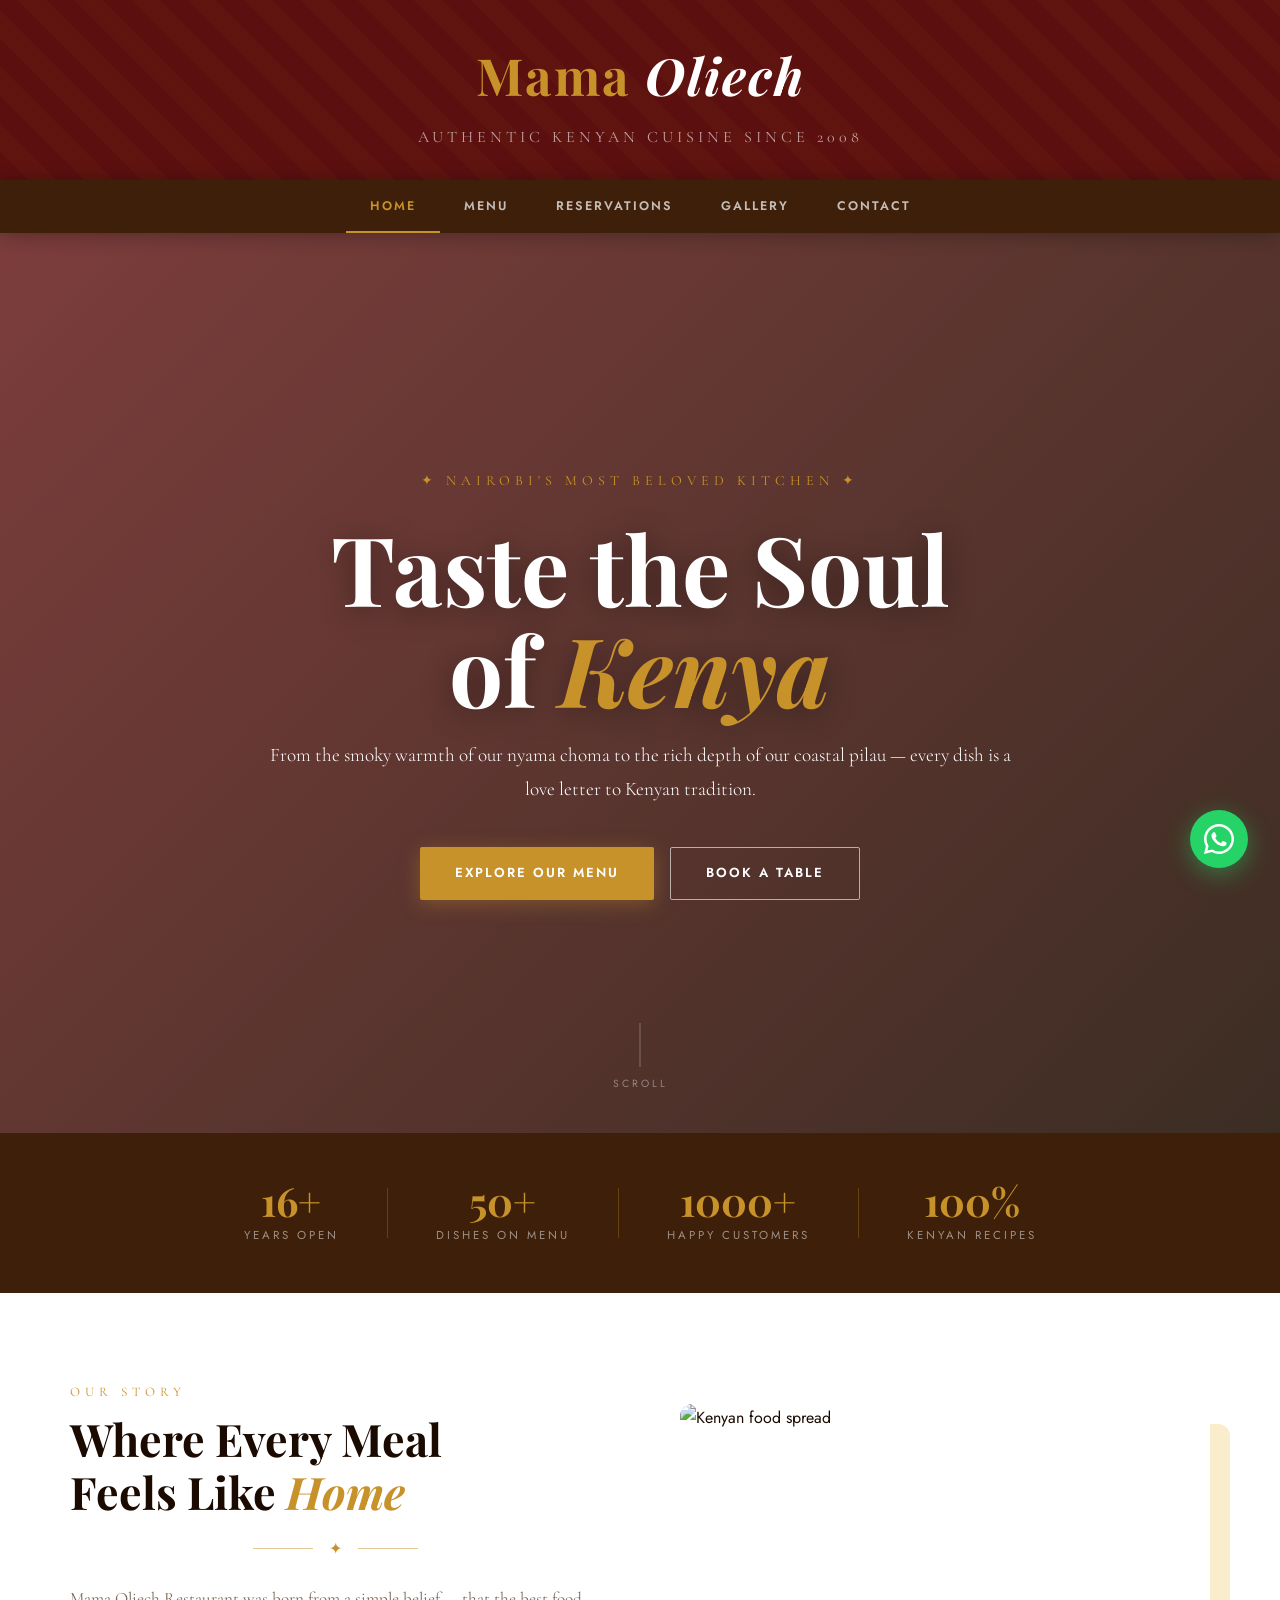
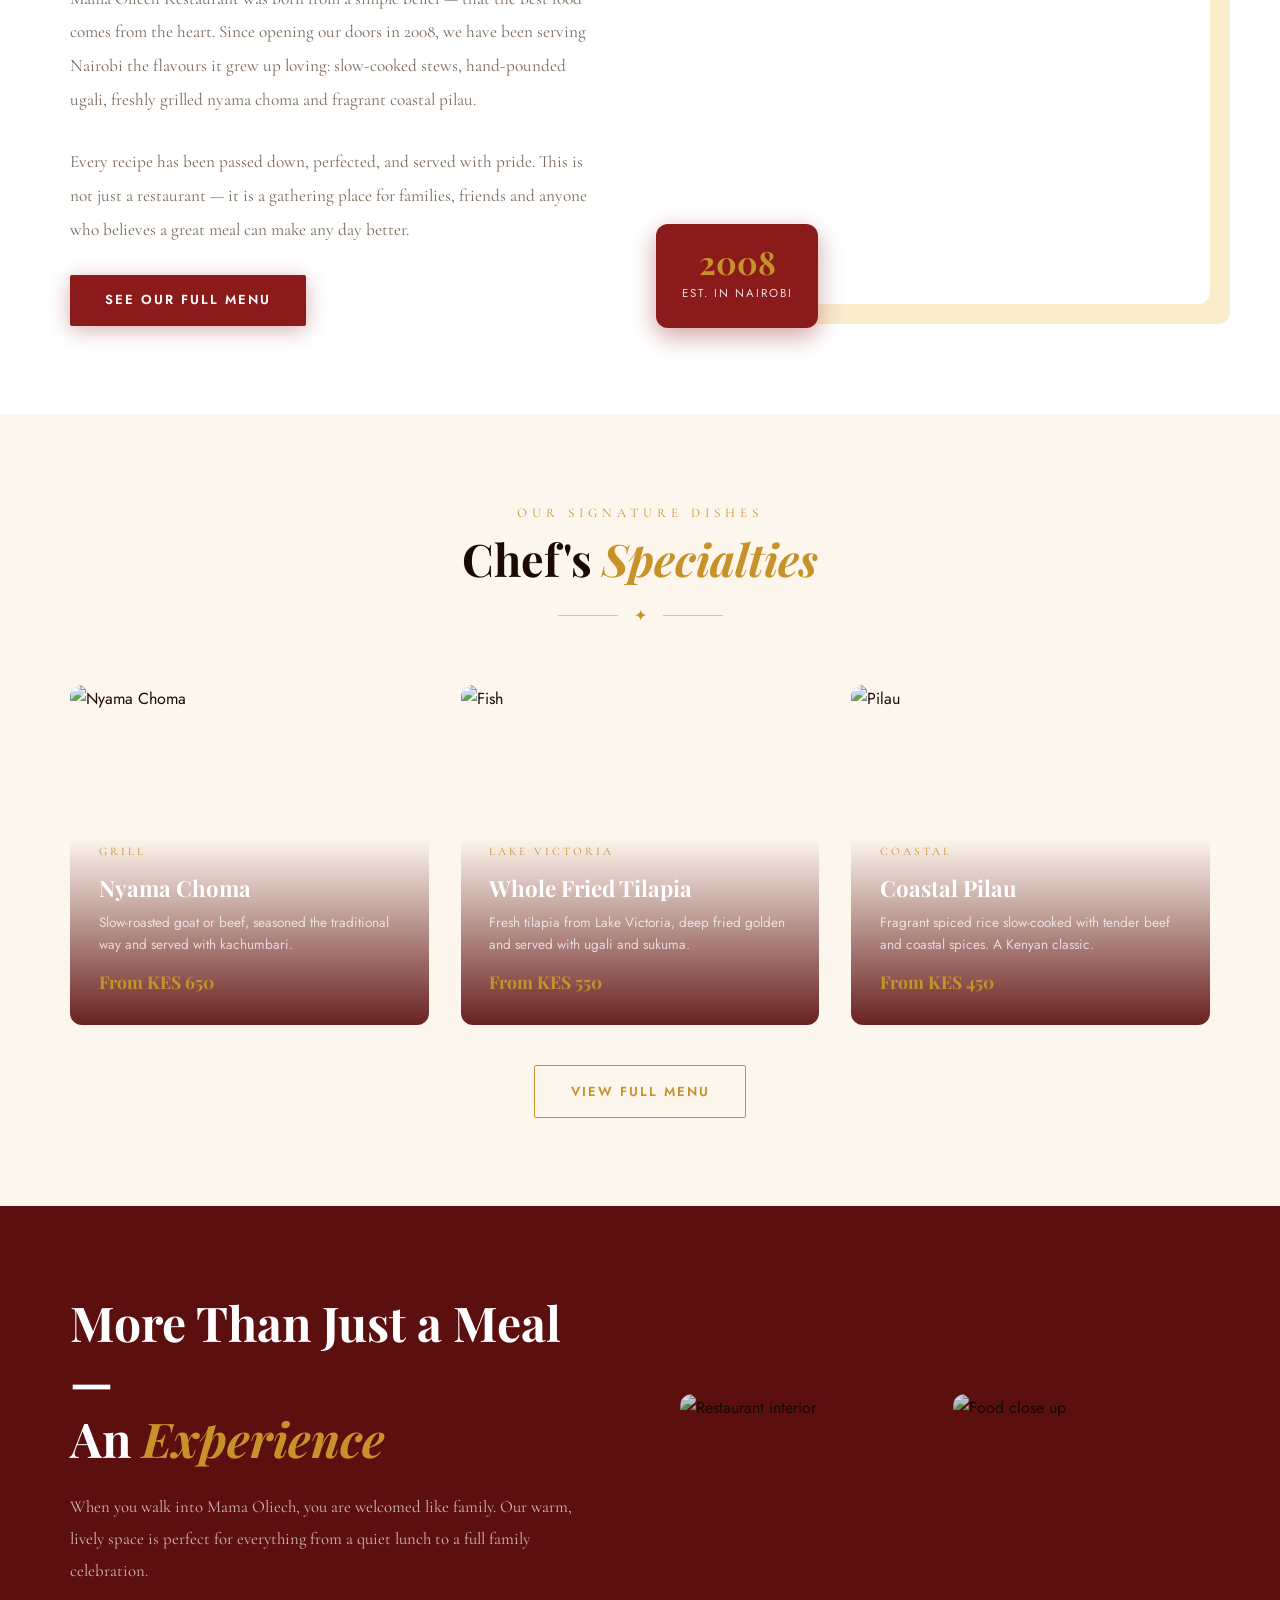
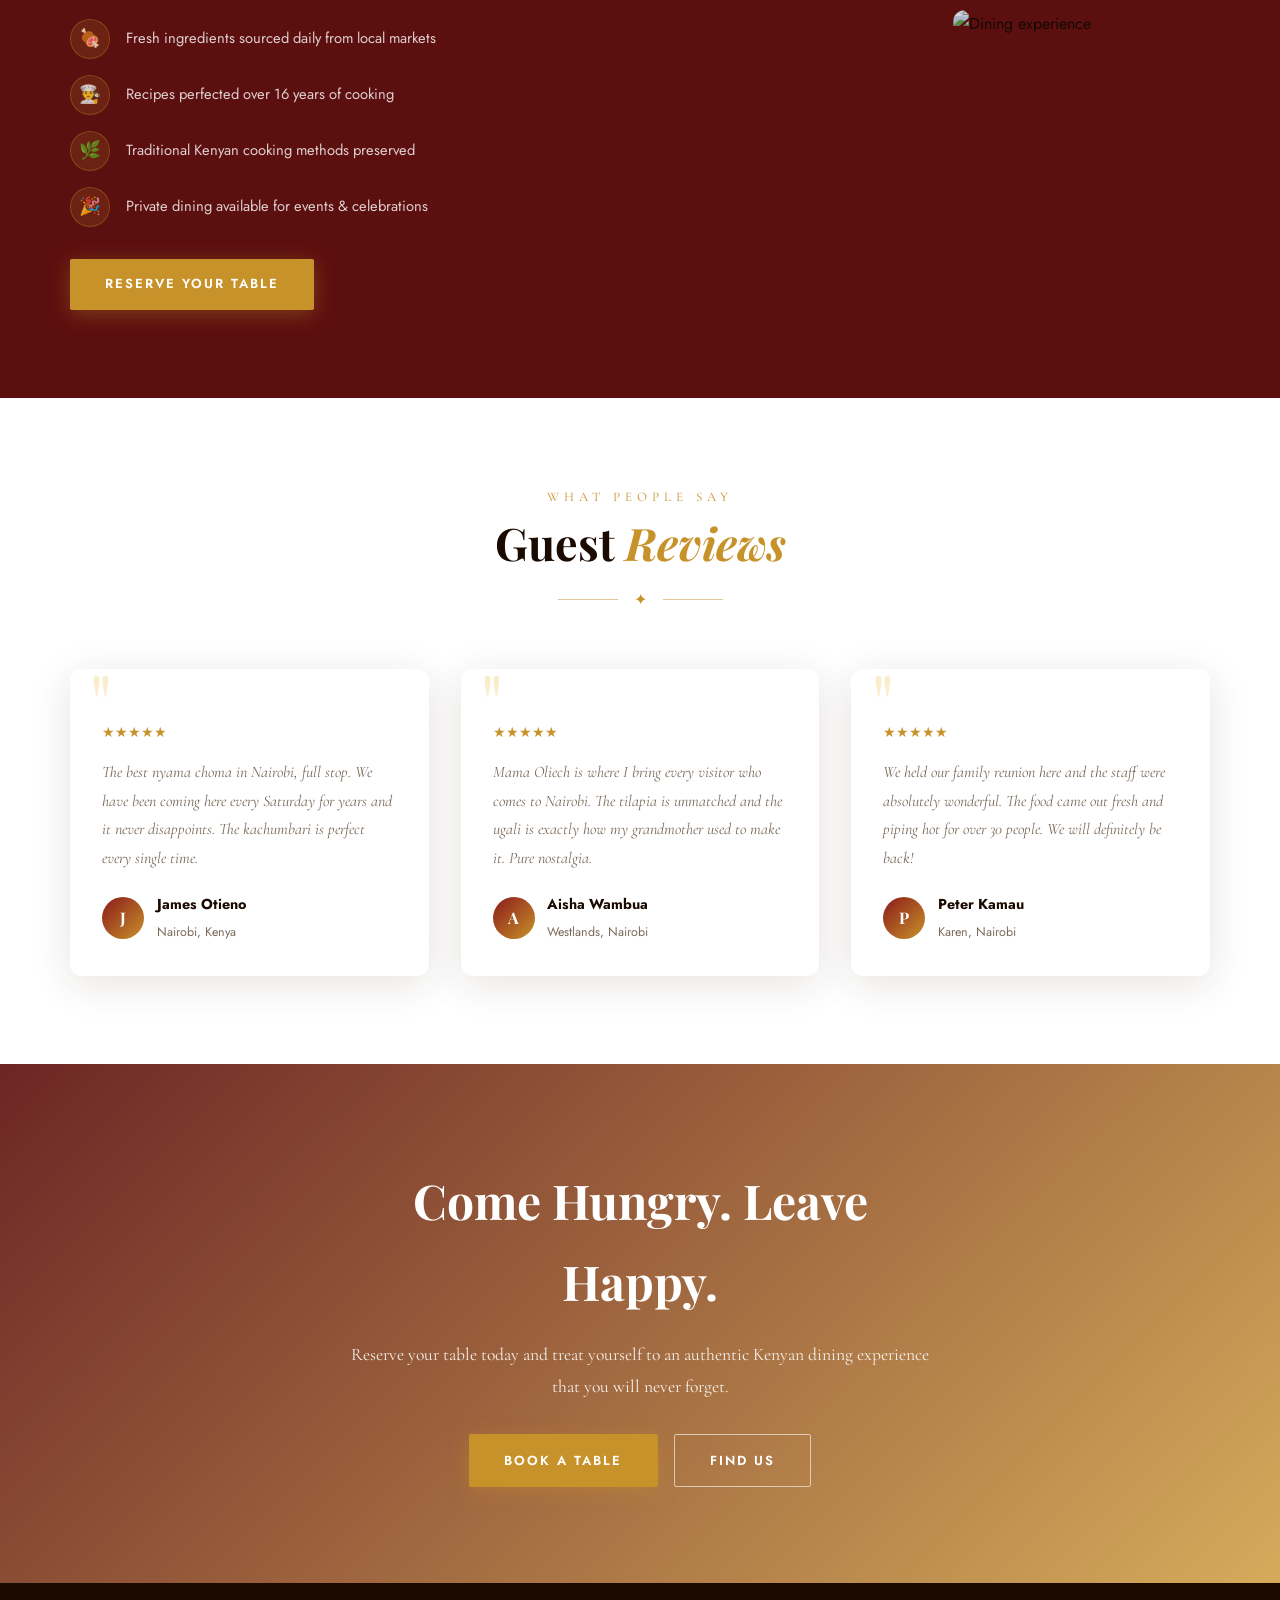
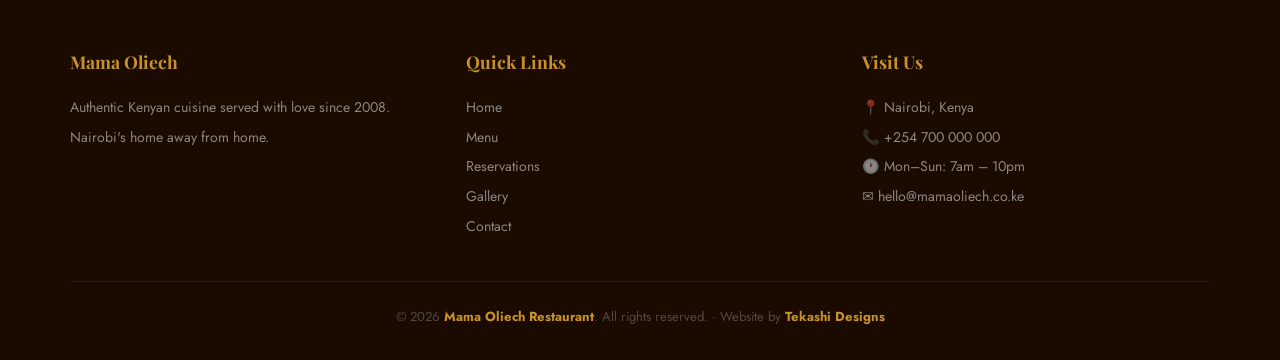
==== commit 9fb90278: "Add files via upload" ====
--- a/index.html
+++ b/index.html
@@ -3,335 +3,468 @@
 <head>
   <meta charset="UTF-8"/>
   <meta name="viewport" content="width=device-width, initial-scale=1.0"/>
-  <title>Tekashi Designs — Web Design Studio, Nairobi</title>
+  <title>Mama Oliech Restaurant — Authentic Kenyan Cuisine, Nairobi</title>
+  <link rel="icon" type="image/x-icon" href="favicon.ico"/>
   <link rel="stylesheet" href="style.css"/>
-  <link rel="icon" type="image/x-icon" href="favicon.ico"/>
   <style>
     /* ── HERO ── */
-    #hero {
-      min-height: 100vh;
-      display: flex;
-      align-items: center;
-      padding: 8rem 4rem 4rem;
-      position: relative;
+    .hero {
+      position: relative; min-height: 100vh;
+      display: flex; align-items: center; justify-content: center;
       overflow: hidden;
     }
-    #hero::before {
-      content: '';
+    .hero-bg {
       position: absolute; inset: 0;
-      background-image:
-        linear-gradient(rgba(0,229,255,0.03) 1px, transparent 1px),
-        linear-gradient(90deg, rgba(0,229,255,0.03) 1px, transparent 1px);
-      background-size: 60px 60px;
-      mask-image: radial-gradient(ellipse 80% 80% at 50% 50%, black 40%, transparent 100%);
-    }
-    #hero::after {
-      content: '';
-      position: absolute;
-      top: 15%; right: 5%;
-      width: 600px; height: 600px;
-      background: radial-gradient(circle, rgba(0,229,255,0.07) 0%, transparent 65%);
-      pointer-events: none;
-    }
-    .hero-inner { position: relative; z-index: 2; max-width: 820px; }
+      background: url('https://images.unsplash.com/photo-1555939594-58d7cb561ad1?w=1800&q=85')
+                  center/cover no-repeat;
+      animation: heroZoom 14s ease-in-out infinite alternate;
+    }
+    .hero-overlay {
+      position: absolute; inset: 0;
+      background: linear-gradient(
+        135deg, rgba(92,15,15,0.80) 0%,
+        rgba(26,10,0,0.85) 100%
+      );
+    }
+    .hero-content {
+      position: relative; text-align: center;
+      color: var(--white); padding: 2rem 1.5rem; max-width: 800px;
+      z-index: 2;
+    }
     .hero-tag {
-      display: inline-flex; align-items: center; gap: 0.6rem;
-      font-family: var(--font-mono); font-size: 0.72rem;
-      color: var(--cyan); letter-spacing: 3px; text-transform: uppercase;
-      margin-bottom: 2rem; padding: 0.4rem 1rem;
-      border: 1px solid rgba(0,229,255,0.25); border-radius: 2px;
-      background: rgba(0,229,255,0.05);
+      display: inline-block;
+      font-family: var(--font-serif); font-size: 0.88rem;
+      letter-spacing: 5px; text-transform: uppercase;
+      color: var(--gold); margin-bottom: 1.5rem;
       animation: fadeUp 0.6s ease both;
     }
-    .hero-tag .dot {
-      width: 6px; height: 6px; background: var(--green);
-      border-radius: 50%; animation: pulse 2s infinite;
-    }
     .hero-title {
-      font-family: var(--font-head);
-      font-size: clamp(3.2rem, 9vw, 6.5rem);
-      font-weight: 800; line-height: 1.0; letter-spacing: -2px;
-      margin-bottom: 1.5rem;
+      font-family: var(--font-display);
+      font-size: clamp(3rem, 9vw, 6rem);
+      line-height: 1.05; font-weight: 700;
+      text-shadow: 0 4px 30px rgba(0,0,0,0.4);
+      margin-bottom: 1.2rem;
       animation: fadeUp 0.6s 0.1s ease both;
     }
-    .hero-title .outline {
-      display: block;
-      -webkit-text-stroke: 1.5px rgba(255,255,255,0.28);
-      color: transparent;
-    }
-    .hero-title .accent { color: var(--cyan); }
+    .hero-title em { color: var(--gold); font-style: italic; }
     .hero-sub {
-      font-size: 1.08rem; color: var(--gray); line-height: 1.9;
-      max-width: 520px; margin-bottom: 2.8rem; font-weight: 300;
+      font-family: var(--font-serif); font-size: 1.2rem;
+      font-weight: 300; opacity: 0.88; line-height: 1.8;
+      margin-bottom: 2.5rem;
       animation: fadeUp 0.6s 0.2s ease both;
     }
     .hero-btns {
-      display: flex; gap: 1rem; flex-wrap: wrap;
+      display: flex; gap: 1rem; justify-content: center; flex-wrap: wrap;
       animation: fadeUp 0.6s 0.3s ease both;
-      margin-bottom: 4rem;
-    }
-    /* Floating code card */
-    .hero-code {
-      position: absolute; right: 4rem; top: 50%;
-      transform: translateY(-50%);
-      background: var(--bg2); border: 1px solid var(--border);
-      border-radius: var(--radius); padding: 1.8rem 2rem;
-      font-family: var(--font-mono); font-size: 0.78rem;
-      line-height: 1.9; color: var(--gray); max-width: 330px;
-      box-shadow: 0 24px 80px rgba(0,0,0,0.5);
-      animation: fadeUp 0.8s 0.4s ease both; z-index: 2;
-    }
-    .code-bar { display: flex; gap: 0.4rem; margin-bottom: 1.2rem; }
-    .cdot { width: 10px; height: 10px; border-radius: 50%; }
-    .cr { background: #ff5f57; } .cy2 { background: #febc2e; } .cg { background: #28c840; }
-    .kw  { color: var(--cyan); }
-    .fn  { color: #e8c574; }
-    .str { color: #7ec894; }
-    .cm  { color: var(--gray2); font-style: italic; }
-    .nm  { color: var(--orange); }
-    /* Stats row */
-    .hero-stats {
-      display: flex; gap: 3rem; flex-wrap: wrap;
-      animation: fadeUp 0.6s 0.4s ease both;
-    }
-    .hstat .num {
-      font-family: var(--font-head); font-size: 2rem; font-weight: 800;
-      color: var(--white); line-height: 1;
-    }
-    .hstat .num span { color: var(--cyan); }
-    .hstat .lbl {
-      font-family: var(--font-mono); font-size: 0.65rem;
-      color: var(--gray2); letter-spacing: 2px; text-transform: uppercase;
-      margin-top: 0.2rem;
-    }
-
-    /* ── SERVICES STRIP ── */
-    .services-strip {
-      background: var(--bg2); border-top: 1px solid var(--border);
-      border-bottom: 1px solid var(--border);
-      padding: 4rem;
-      position: relative; z-index: 2;
-    }
-    .strip-inner { max-width: 1200px; margin: 0 auto; }
-    .strip-inner > .s-label { margin-bottom: 2.5rem; }
-    .services-row {
-      display: grid; grid-template-columns: repeat(4, 1fr); gap: 1px;
-      background: var(--border); border: 1px solid var(--border);
+    }
+    .hero-scroll {
+      position: absolute; bottom: 2.5rem; left: 50%;
+      transform: translateX(-50%); z-index: 2;
+      display: flex; flex-direction: column; align-items: center; gap: 0.5rem;
+      color: rgba(255,255,255,0.4); font-size: 0.65rem;
+      letter-spacing: 3px; text-transform: uppercase;
+    }
+    .hero-scroll span {
+      display: block; width: 1px; height: 44px;
+      background: rgba(255,255,255,0.3);
+      animation: scrollLine 2s ease-in-out infinite;
+    }
+    @keyframes scrollLine {
+      0%   { transform: scaleY(0); transform-origin: top; }
+      50%  { transform: scaleY(1); transform-origin: top; }
+      51%  { transform: scaleY(1); transform-origin: bottom; }
+      100% { transform: scaleY(0); transform-origin: bottom; }
+    }
+
+    /* ── STORY STRIP ── */
+    .story-strip {
+      background: var(--brown); padding: 3rem 1.5rem;
+      display: flex; align-items: center; justify-content: center;
+      gap: 3rem; flex-wrap: wrap; text-align: center;
+    }
+    .story-item { color: var(--white); }
+    .story-item .num {
+      font-family: var(--font-display); font-size: 2.5rem;
+      font-weight: 700; color: var(--gold); line-height: 1;
+    }
+    .story-item .lbl {
+      font-size: 0.72rem; letter-spacing: 3px; text-transform: uppercase;
+      color: rgba(255,255,255,0.5); margin-top: 0.3rem;
+    }
+    .story-divider { width: 1px; height: 50px; background: rgba(200,146,42,0.3); }
+
+    /* ── WELCOME ── */
+    .welcome-inner {
+      display: grid; grid-template-columns: 1fr 1fr;
+      gap: 5rem; align-items: center;
+    }
+    .welcome-text .section-label { display: block; }
+    .welcome-text .section-title { text-align: left; }
+    .welcome-text p {
+      font-family: var(--font-serif); font-size: 1.08rem;
+      color: var(--gray); line-height: 1.95; margin: 1.2rem 0 1.8rem;
+    }
+    .welcome-img-wrap { position: relative; }
+    .welcome-img-wrap img {
+      width: 100%; height: 500px; object-fit: cover;
+      border-radius: var(--radius);
+      box-shadow: 20px 20px 0 var(--gold-light);
+    }
+    .welcome-badge {
+      position: absolute; bottom: -1.5rem; left: -1.5rem;
+      background: var(--red); color: var(--white);
+      padding: 1.4rem 1.6rem; border-radius: var(--radius);
+      text-align: center; box-shadow: 0 8px 24px rgba(139,26,26,0.4);
+    }
+    .welcome-badge strong {
+      font-family: var(--font-display); font-size: 2rem;
+      display: block; line-height: 1; color: var(--gold);
+    }
+    .welcome-badge span { font-size: 0.72rem; letter-spacing: 2px; text-transform: uppercase; opacity: 0.85; }
+
+    /* ── SPECIALTIES ── */
+    .specialties-section { background: var(--cream); }
+    .specialties-grid {
+      display: grid; grid-template-columns: repeat(3, 1fr); gap: 2rem;
+    }
+    .spec-card {
       border-radius: var(--radius); overflow: hidden;
-    }
-    .svc {
-      background: var(--bg3); padding: 2rem 1.5rem;
-      transition: background 0.2s;
-    }
-    .svc:hover { background: rgba(0,229,255,0.05); }
-    .svc-icon { font-size: 1.8rem; margin-bottom: 1rem; display: block; }
-    .svc h3 { font-family: var(--font-head); font-size: 1rem; font-weight: 700; margin-bottom: 0.5rem; }
-    .svc p  { font-size: 0.85rem; color: var(--gray); line-height: 1.7; }
-
-    /* ── FEATURED WORK PREVIEW ── */
-    .work-preview { padding: 5.5rem 4rem; position: relative; z-index: 2; }
-    .work-preview-inner { max-width: 1200px; margin: 0 auto; }
-    .preview-head {
-      display: flex; align-items: flex-end;
-      justify-content: space-between; margin-bottom: 3rem; flex-wrap: wrap; gap: 1rem;
-    }
-    .featured-card {
-      background: var(--bg2); border: 1px solid var(--border);
-      border-radius: 16px; overflow: hidden;
-      display: grid; grid-template-columns: 1.2fr 1fr;
-      transition: border-color 0.3s, box-shadow 0.3s;
-    }
-    .featured-card:hover {
-      border-color: rgba(0,229,255,0.3);
-      box-shadow: 0 24px 80px rgba(0,0,0,0.5);
-    }
-    .featured-img {
-      width: 100%; height: 100%; min-height: 320px;
-      object-fit: cover; filter: saturate(0.75) brightness(0.85);
+      position: relative; height: 340px; cursor: pointer;
+    }
+    .spec-card img {
+      width: 100%; height: 100%; object-fit: cover;
+      transition: transform 0.6s ease;
+    }
+    .spec-card:hover img { transform: scale(1.08); }
+    .spec-overlay {
+      position: absolute; inset: 0;
+      background: linear-gradient(to top, rgba(92,15,15,0.92) 0%, transparent 55%);
+      display: flex; flex-direction: column;
+      justify-content: flex-end; padding: 1.8rem;
+      transition: background 0.3s;
+    }
+    .spec-card:hover .spec-overlay {
+      background: linear-gradient(to top, rgba(92,15,15,0.96) 0%, rgba(26,10,0,0.4) 100%);
+    }
+    .spec-overlay .tag {
+      display: inline-block;
+      font-family: var(--font-serif); font-size: 0.72rem;
+      letter-spacing: 3px; text-transform: uppercase;
+      color: var(--gold); margin-bottom: 0.5rem;
+    }
+    .spec-overlay h3 {
+      font-family: var(--font-display); font-size: 1.4rem;
+      color: var(--white); margin-bottom: 0.3rem;
+    }
+    .spec-overlay p { font-size: 0.85rem; color: rgba(255,255,255,0.72); line-height: 1.6; }
+    .spec-price {
+      display: inline-block; margin-top: 0.7rem;
+      font-family: var(--font-display); font-size: 1.1rem;
+      color: var(--gold); font-weight: 700;
+    }
+
+    /* ── EXPERIENCE ── */
+    .experience-section { background: var(--red-dark); }
+    .experience-grid {
+      display: grid; grid-template-columns: 1fr 1fr; gap: 5rem; align-items: center;
+    }
+    .experience-text h2 {
+      font-family: var(--font-display); font-size: clamp(2rem, 4vw, 3rem);
+      color: var(--white); margin-bottom: 1.5rem; line-height: 1.2;
+    }
+    .experience-text h2 em { color: var(--gold); font-style: italic; }
+    .experience-text p {
+      font-family: var(--font-serif); font-size: 1.05rem;
+      color: rgba(255,255,255,0.7); line-height: 1.9; margin-bottom: 2rem;
+    }
+    .exp-features { display: flex; flex-direction: column; gap: 1rem; margin-bottom: 2rem; }
+    .exp-feature {
+      display: flex; align-items: center; gap: 1rem;
+      font-size: 0.92rem; color: rgba(255,255,255,0.8);
+    }
+    .exp-feature .icon {
+      width: 40px; height: 40px; border-radius: 50%;
+      background: rgba(200,146,42,0.15); border: 1px solid rgba(200,146,42,0.3);
+      display: flex; align-items: center; justify-content: center;
+      font-size: 1.1rem; flex-shrink: 0;
+    }
+    .experience-imgs {
+      display: grid; grid-template-columns: 1fr 1fr; gap: 1rem;
+    }
+    .experience-imgs img {
+      width: 100%; height: 200px; object-fit: cover;
+      border-radius: var(--radius); filter: saturate(0.8) brightness(0.85);
       transition: filter 0.4s;
     }
-    .featured-card:hover .featured-img { filter: saturate(1) brightness(1); }
-    .featured-body { padding: 3rem; display: flex; flex-direction: column; justify-content: center; }
-    .featured-body .tags { display: flex; gap: 0.5rem; flex-wrap: wrap; margin-bottom: 1.2rem; }
-    .featured-body h3 { font-family: var(--font-head); font-size: 1.8rem; font-weight: 800; margin-bottom: 0.8rem; }
-    .featured-body p { font-size: 0.92rem; color: var(--gray); line-height: 1.85; margin-bottom: 1.8rem; }
-    .featured-body .client-label { font-family: var(--font-mono); font-size: 0.65rem; color: var(--gray2); letter-spacing: 2px; text-transform: uppercase; margin-bottom: 1.5rem; display: block; }
-
-    /* ── CTA BANNER ── */
-    .cta-banner {
-      background: var(--bg2); border-top: 1px solid var(--border);
-      padding: 5rem 4rem; text-align: center; position: relative; z-index: 2; overflow: hidden;
-    }
-    .cta-banner::before {
-      content: '';
+    .experience-imgs img:hover { filter: saturate(1) brightness(1); }
+    .experience-imgs img:first-child { height: 260px; grid-row: span 2; }
+
+    /* ── TESTIMONIALS ── */
+    .testi-grid { display: grid; grid-template-columns: repeat(3, 1fr); gap: 2rem; }
+    .tcard {
+      background: var(--white); border-radius: var(--radius);
+      padding: 2rem; box-shadow: var(--shadow);
+      position: relative; transition: transform var(--transition), box-shadow var(--transition);
+    }
+    .tcard:hover { transform: translateY(-5px); box-shadow: var(--shadow-gold); }
+    .tcard::before {
+      content: '"'; font-family: var(--font-display); font-size: 5rem;
+      color: var(--gold-light); position: absolute;
+      top: -0.5rem; left: 1.2rem; line-height: 1;
+    }
+    .tcard-stars { color: var(--gold); font-size: 0.9rem; margin-bottom: 0.8rem; margin-top: 1.2rem; }
+    .tcard p { font-family: var(--font-serif); font-size: 1rem; color: var(--gray); line-height: 1.8; font-style: italic; }
+    .tcard-author { display: flex; align-items: center; gap: 0.8rem; margin-top: 1.2rem; }
+    .tcard-av {
+      width: 42px; height: 42px; border-radius: 50%;
+      background: linear-gradient(135deg, var(--red), var(--gold));
+      display: flex; align-items: center; justify-content: center;
+      font-family: var(--font-display); font-size: 1rem; color: var(--white); font-weight: 700;
+    }
+    .tcard-author strong { display: block; font-size: 0.9rem; color: var(--dark); }
+    .tcard-author span { font-size: 0.78rem; color: var(--gray); }
+
+    /* ── CTA ── */
+    .cta-section {
+      position: relative; padding: 6rem 1.5rem; text-align: center; overflow: hidden;
+    }
+    .cta-bg {
       position: absolute; inset: 0;
-      background: radial-gradient(ellipse 60% 80% at 50% 50%, rgba(0,229,255,0.06) 0%, transparent 70%);
-    }
-    .cta-inner { position: relative; z-index: 2; max-width: 600px; margin: 0 auto; }
-    .cta-inner h2 { font-family: var(--font-head); font-size: clamp(2rem,4vw,3rem); font-weight: 800; margin-bottom: 1rem; }
-    .cta-inner h2 .accent { color: var(--cyan); }
-    .cta-inner p { font-size: 1rem; color: var(--gray); line-height: 1.85; margin-bottom: 2rem; }
-    .cta-inner .btns { display: flex; gap: 1rem; justify-content: center; flex-wrap: wrap; }
-
-    @media (max-width: 1024px) {
-      #hero { padding: 8rem 2rem 4rem; }
-      .hero-code { display: none; }
-      .services-strip { padding: 3rem 2rem; }
-      .services-row { grid-template-columns: repeat(2, 1fr); }
-      .work-preview { padding: 4rem 2rem; }
-      .featured-card { grid-template-columns: 1fr; }
-      .cta-banner { padding: 4rem 2rem; }
+      background: url('https://images.unsplash.com/photo-1414235077428-338989a2e8c0?w=1600&q=80')
+                  center/cover no-repeat;
+    }
+    .cta-overlay {
+      position: absolute; inset: 0;
+      background: linear-gradient(135deg, rgba(92,15,15,0.90) 0%, rgba(200,146,42,0.75) 100%);
+    }
+    .cta-content { position: relative; z-index: 2; max-width: 600px; margin: 0 auto; color: var(--white); }
+    .cta-content h2 { font-family: var(--font-display); font-size: clamp(2rem, 4vw, 3rem); margin-bottom: 1rem; }
+    .cta-content p { font-family: var(--font-serif); font-size: 1.1rem; opacity: 0.9; margin-bottom: 2rem; line-height: 1.8; }
+    .cta-btns { display: flex; gap: 1rem; justify-content: center; flex-wrap: wrap; }
+
+    @media (max-width: 900px) {
+      .welcome-inner { grid-template-columns: 1fr; gap: 2.5rem; }
+      .welcome-img-wrap img { height: 320px; }
+      .welcome-badge { left: 1rem; }
+      .specialties-grid { grid-template-columns: 1fr; }
+      .experience-grid { grid-template-columns: 1fr; }
+      .testi-grid { grid-template-columns: 1fr; }
+      .story-divider { display: none; }
     }
     @media (max-width: 600px) {
-      .services-row { grid-template-columns: 1fr; }
-      .hero-stats { gap: 1.5rem; }
+      .hero-title { font-size: 2.8rem; }
     }
   </style>
 </head>
 <body>
-  <div class="cursor" id="cursor"></div>
-  <div class="cursor-ring" id="cursorRing"></div>
-
-  <nav class="site-nav" id="nav">
-    <a href="index.html" class="nav-logo"><span class="br">[</span>tekashi<span class="br">]</span></a>
-    <ul class="nav-links">
-      <li><a href="index.html" class="active">Home</a></li>
-      <li><a href="about.html">About</a></li>
-      <li><a href="work.html">Work</a></li>
-      <li><a href="process.html">Process</a></li>
-      <li><a href="testimonials.html">Reviews</a></li>
-      <li><a href="contact.html">Contact</a></li>
-    </ul>
-    <a href="contact.html" class="nav-hire">Hire Me</a>
+
+  <header class="site-header">
+    <h1>Mama <em>Oliech</em></h1>
+    <p>Authentic Kenyan Cuisine Since 2008</p>
+  </header>
+
+  <nav class="site-nav">
+    <a href="index.html" class="active">Home</a>
+    <a href="menu.html">Menu</a>
+    <a href="reservations.html">Reservations</a>
+    <a href="gallery.html">Gallery</a>
+    <a href="contact.html">Contact</a>
   </nav>
 
   <!-- HERO -->
-  <section id="hero">
-    <div class="hero-inner">
-      <div class="hero-tag">
-        <span class="dot"></span>
-        Available for new projects — Nairobi, Kenya
-      </div>
-      <h1 class="hero-title">
-        Building Websites<br/>
-        <span class="outline">That <span class="accent">Convert.</span></span>
-      </h1>
-      <p class="hero-sub">I'm <strong>Stephen Sila</strong> — founder of <strong>Tekashi Designs</strong>. I craft fast, modern, and stunning websites for businesses across Nairobi that turn visitors into paying clients.</p>
+  <section class="hero">
+    <div class="hero-bg"></div>
+    <div class="hero-overlay"></div>
+    <div class="hero-content">
+      <span class="hero-tag">✦ Nairobi's Most Beloved Kitchen ✦</span>
+      <h1 class="hero-title">Taste the Soul<br/>of <em>Kenya</em></h1>
+      <p class="hero-sub">From the smoky warmth of our nyama choma to the rich depth of our coastal pilau — every dish is a love letter to Kenyan tradition.</p>
       <div class="hero-btns">
-        <a href="work.html" class="btn-primary">View My Work →</a>
-        <a href="contact.html" class="btn-outline">Start a Project</a>
-      </div>
-      <div class="hero-stats">
-        <div class="hstat"><div class="num">5<span>+</span></div><div class="lbl">Sites Delivered</div></div>
-        <div class="hstat"><div class="num">100<span>%</span></div><div class="lbl">Satisfaction</div></div>
-        <div class="hstat"><div class="num">24<span>h</span></div><div class="lbl">Response Time</div></div>
-      </div>
-    </div>
-    <div class="hero-code">
-      <div class="code-bar">
-        <div class="cdot cr"></div><div class="cdot cy2"></div><div class="cdot cg"></div>
-      </div>
-      <div><span class="cm">// tekashi-designs.js</span></div>
-      <div>&nbsp;</div>
-      <div><span class="kw">const</span> studio = {</div>
-      <div>&nbsp;&nbsp;name: <span class="str">"Tekashi Designs"</span>,</div>
-      <div>&nbsp;&nbsp;based: <span class="str">"Nairobi, KE"</span>,</div>
-      <div>&nbsp;&nbsp;stack: [<span class="str">"HTML"</span>, <span class="str">"CSS"</span>,</div>
-      <div>&nbsp;&nbsp;&nbsp;&nbsp;<span class="str">"JavaScript"</span>],</div>
-      <div>&nbsp;&nbsp;projects: <span class="nm">5</span>,</div>
-      <div>&nbsp;&nbsp;available: <span class="kw">true</span></div>
-      <div>};</div>
-      <div>&nbsp;</div>
-      <div><span class="fn">buildSomethingAmazing</span>();</div>
-    </div>
-  </section>
-
-  <!-- SERVICES STRIP -->
-  <div class="services-strip">
-    <div class="strip-inner">
-      <div class="s-label">What I Build</div>
-      <div class="services-row">
-        <div class="svc"><span class="svc-icon">💼</span><h3>Business Sites</h3><p>Professional websites that establish credibility and bring in new clients for your business.</p></div>
-        <div class="svc"><span class="svc-icon">🛍️</span><h3>E-Commerce</h3><p>Online stores and product pages that make it easy for customers to buy from you.</p></div>
-        <div class="svc"><span class="svc-icon">📱</span><h3>Mobile-First</h3><p>Every site I build looks and works perfectly on phones, tablets, and desktops.</p></div>
-        <div class="svc"><span class="svc-icon">🚀</span><h3>Fast & Live</h3><p>I handle hosting, domain setup and deployment so your site goes live without any headaches.</p></div>
-      </div>
-    </div>
+        <a href="menu.html" class="btn btn-gold">Explore Our Menu</a>
+        <a href="reservations.html" class="btn btn-outline-white">Book a Table</a>
+      </div>
+    </div>
+    <div class="hero-scroll"><span></span>Scroll</div>
+  </section>
+
+  <!-- STORY STRIP -->
+  <div class="story-strip">
+    <div class="story-item"><div class="num">16+</div><div class="lbl">Years Open</div></div>
+    <div class="story-divider"></div>
+    <div class="story-item"><div class="num">50+</div><div class="lbl">Dishes on Menu</div></div>
+    <div class="story-divider"></div>
+    <div class="story-item"><div class="num">1000+</div><div class="lbl">Happy Customers</div></div>
+    <div class="story-divider"></div>
+    <div class="story-item"><div class="num">100%</div><div class="lbl">Kenyan Recipes</div></div>
   </div>
 
-  <!-- FEATURED WORK -->
-  <div class="work-preview">
-    <div class="work-preview-inner">
-      <div class="preview-head">
-        <div>
-          <div class="s-label">Latest Project</div>
-          <h2 class="s-title">Featured Work</h2>
-        </div>
-        <a href="work.html" class="btn-outline">View All Work →</a>
-      </div>
-      <!-- Project 1: Wanjiku -->
-      <div class="featured-card" style="margin-bottom:1.5rem;">
-        <img class="featured-img" src="https://images.unsplash.com/photo-1560066984-138dadb4c035?w=900&q=80" alt="Wanjiku's Beauty Hub"/>
-        <div class="featured-body">
-          <div class="tags">
-            <span class="tag">Beauty & Wellness</span>
-            <span class="tag green">Live</span>
-            <span class="tag">Multi-Page</span>
-          </div>
-          <span class="client-label">CLIENT // Wanjiku Mwangi · Nairobi</span>
-          <h3>Wanjiku's Beauty Hub</h3>
-          <p>A full multi-page salon website with cinematic hero banner, 3-column services grid, masonry photo gallery with lightbox, booking form, team profiles and price list.</p>
-          <div style="display:flex;gap:1rem;flex-wrap:wrap;">
-            <a href="https://muiastephen419-netizen.github.io/wanjiku-s-beauty-hub/" target="_blank" class="btn-primary">View Live Site →</a>
-            <a href="work.html" class="btn-outline">All Projects</a>
-          </div>
-        </div>
-      </div>
-
-      <!-- Project 2: Mama Oliech -->
-      <div class="featured-card">
-        <img class="featured-img" src="https://images.unsplash.com/photo-1555939594-58d7cb561ad1?w=900&q=80" alt="Mama Oliech Restaurant"/>
-        <div class="featured-body">
-          <div class="tags">
-            <span class="tag">Restaurant</span>
-            <span class="tag green">Live</span>
-            <span class="tag">Multi-Page</span>
-            <span class="tag">Reservations</span>
-          </div>
-          <span class="client-label">CLIENT // Mama Oliech · Nairobi</span>
-          <h3>Mama Oliech Restaurant</h3>
-          <p>A warm 5-page restaurant website with cinematic hero, full menu with filter tabs, table reservation system, masonry photo gallery with lightbox and FAQ accordion.</p>
-          <div style="display:flex;gap:1rem;flex-wrap:wrap;">
-            <a href="https://muiastephen419-netizen.github.io/mama-oliech-restaurant/" target="_blank" class="btn-primary">View Live Site →</a>
-            <a href="work.html" class="btn-outline">All Projects</a>
-          </div>
-        </div>
-      </div>
-    </div>
-  </div>
+  <!-- WELCOME -->
+  <section class="section section-alt">
+    <div class="container">
+      <div class="welcome-inner">
+        <div class="welcome-text">
+          <span class="section-label">Our Story</span>
+          <h2 class="section-title">Where Every Meal<br/>Feels Like <em>Home</em></h2>
+          <div class="divider"><span>✦</span></div>
+          <p>Mama Oliech Restaurant was born from a simple belief — that the best food comes from the heart. Since opening our doors in 2008, we have been serving Nairobi the flavours it grew up loving: slow-cooked stews, hand-pounded ugali, freshly grilled nyama choma and fragrant coastal pilau.</p>
+          <p>Every recipe has been passed down, perfected, and served with pride. This is not just a restaurant — it is a gathering place for families, friends and anyone who believes a great meal can make any day better.</p>
+          <a href="menu.html" class="btn btn-red">See Our Full Menu</a>
+        </div>
+        <div class="welcome-img-wrap">
+          <img src="https://images.unsplash.com/photo-1567620905732-2d1ec7ab7445?w=800&q=80" alt="Kenyan food spread"/>
+          <div class="welcome-badge">
+            <strong>2008</strong>
+            <span>Est. in Nairobi</span>
+          </div>
+        </div>
+      </div>
+    </div>
+  </section>
+
+  <!-- SPECIALTIES -->
+  <section class="section specialties-section">
+    <div class="container">
+      <div class="section-head">
+        <span class="section-label">Our Signature Dishes</span>
+        <h2 class="section-title">Chef's <em>Specialties</em></h2>
+        <div class="divider"><span>✦</span></div>
+      </div>
+      <div class="specialties-grid">
+        <div class="spec-card">
+          <img src="https://images.unsplash.com/photo-1544025162-d76694265947?w=600&q=80" alt="Nyama Choma"/>
+          <div class="spec-overlay">
+            <span class="tag">Grill</span>
+            <h3>Nyama Choma</h3>
+            <p>Slow-roasted goat or beef, seasoned the traditional way and served with kachumbari.</p>
+            <span class="spec-price">From KES 650</span>
+          </div>
+        </div>
+        <div class="spec-card">
+          <img src="https://images.unsplash.com/photo-1516714435131-44d6b64dc6a2?w=600&q=80" alt="Fish"/>
+          <div class="spec-overlay">
+            <span class="tag">Lake Victoria</span>
+            <h3>Whole Fried Tilapia</h3>
+            <p>Fresh tilapia from Lake Victoria, deep fried golden and served with ugali and sukuma.</p>
+            <span class="spec-price">From KES 550</span>
+          </div>
+        </div>
+        <div class="spec-card">
+          <img src="https://images.unsplash.com/photo-1512058564366-18510be2db19?w=600&q=80" alt="Pilau"/>
+          <div class="spec-overlay">
+            <span class="tag">Coastal</span>
+            <h3>Coastal Pilau</h3>
+            <p>Fragrant spiced rice slow-cooked with tender beef and coastal spices. A Kenyan classic.</p>
+            <span class="spec-price">From KES 450</span>
+          </div>
+        </div>
+      </div>
+      <div style="text-align:center; margin-top:2.5rem;">
+        <a href="menu.html" class="btn btn-outline-gold">View Full Menu</a>
+      </div>
+    </div>
+  </section>
+
+  <!-- EXPERIENCE -->
+  <section class="section experience-section">
+    <div class="container">
+      <div class="experience-grid">
+        <div class="experience-text">
+          <h2>More Than Just a Meal —<br/>An <em>Experience</em></h2>
+          <p>When you walk into Mama Oliech, you are welcomed like family. Our warm, lively space is perfect for everything from a quiet lunch to a full family celebration.</p>
+          <div class="exp-features">
+            <div class="exp-feature"><div class="icon">🍖</div> Fresh ingredients sourced daily from local markets</div>
+            <div class="exp-feature"><div class="icon">👨‍🍳</div> Recipes perfected over 16 years of cooking</div>
+            <div class="exp-feature"><div class="icon">🌿</div> Traditional Kenyan cooking methods preserved</div>
+            <div class="exp-feature"><div class="icon">🎉</div> Private dining available for events & celebrations</div>
+          </div>
+          <a href="reservations.html" class="btn btn-gold">Reserve Your Table</a>
+        </div>
+        <div class="experience-imgs">
+          <img src="https://images.unsplash.com/photo-1414235077428-338989a2e8c0?w=500&q=80" alt="Restaurant interior"/>
+          <img src="https://images.unsplash.com/photo-1504674900247-0877df9cc836?w=400&q=80" alt="Food close up"/>
+          <img src="https://images.unsplash.com/photo-1530062845289-9109b2c9c868?w=400&q=80" alt="Dining experience"/>
+        </div>
+      </div>
+    </div>
+  </section>
+
+  <!-- TESTIMONIALS -->
+  <section class="section section-alt">
+    <div class="container">
+      <div class="section-head">
+        <span class="section-label">What People Say</span>
+        <h2 class="section-title">Guest <em>Reviews</em></h2>
+        <div class="divider"><span>✦</span></div>
+      </div>
+      <div class="testi-grid">
+        <div class="tcard">
+          <div class="tcard-stars">★★★★★</div>
+          <p>The best nyama choma in Nairobi, full stop. We have been coming here every Saturday for years and it never disappoints. The kachumbari is perfect every single time.</p>
+          <div class="tcard-author">
+            <div class="tcard-av">J</div>
+            <div><strong>James Otieno</strong><span>Nairobi, Kenya</span></div>
+          </div>
+        </div>
+        <div class="tcard">
+          <div class="tcard-stars">★★★★★</div>
+          <p>Mama Oliech is where I bring every visitor who comes to Nairobi. The tilapia is unmatched and the ugali is exactly how my grandmother used to make it. Pure nostalgia.</p>
+          <div class="tcard-author">
+            <div class="tcard-av">A</div>
+            <div><strong>Aisha Wambua</strong><span>Westlands, Nairobi</span></div>
+          </div>
+        </div>
+        <div class="tcard">
+          <div class="tcard-stars">★★★★★</div>
+          <p>We held our family reunion here and the staff were absolutely wonderful. The food came out fresh and piping hot for over 30 people. We will definitely be back!</p>
+          <div class="tcard-author">
+            <div class="tcard-av">P</div>
+            <div><strong>Peter Kamau</strong><span>Karen, Nairobi</span></div>
+          </div>
+        </div>
+      </div>
+    </div>
+  </section>
 
   <!-- CTA -->
-  <div class="cta-banner">
-    <div class="cta-inner">
-      <h2>Ready to Go <span class="accent">Online?</span></h2>
-      <p>Whether you're starting from scratch or need a redesign — I'll build you a website that works as hard as you do.</p>
-      <div class="btns">
-        <a href="contact.html" class="btn-primary">⚡ Start Your Project</a>
-        <a href="work.html" class="btn-outline">See My Work</a>
-      </div>
-    </div>
-  </div>
+  <section class="cta-section">
+    <div class="cta-bg"></div>
+    <div class="cta-overlay"></div>
+    <div class="cta-content">
+      <h2>Come Hungry. Leave Happy.</h2>
+      <p>Reserve your table today and treat yourself to an authentic Kenyan dining experience that you will never forget.</p>
+      <div class="cta-btns">
+        <a href="reservations.html" class="btn btn-gold">Book a Table</a>
+        <a href="contact.html" class="btn btn-outline-white">Find Us</a>
+      </div>
+    </div>
+  </section>
 
   <footer class="site-footer">
-    <div class="footer-logo"><span class="br">[</span>tekashi<span class="br">]</span> designs</div>
-    <ul class="footer-nav">
-      <li><a href="about.html">About</a></li>
-      <li><a href="work.html">Work</a></li>
-      <li><a href="contact.html">Contact</a></li>
-    </ul>
-    <div class="footer-copy">&copy; 2026 Tekashi Designs · Nairobi, Kenya</div>
+    <div class="footer-inner">
+      <div class="footer-col">
+        <h4>Mama Oliech</h4>
+        <p>Authentic Kenyan cuisine served with love since 2008. Nairobi's home away from home.</p>
+      </div>
+      <div class="footer-col">
+        <h4>Quick Links</h4>
+        <ul>
+          <li><a href="index.html">Home</a></li>
+          <li><a href="menu.html">Menu</a></li>
+          <li><a href="reservations.html">Reservations</a></li>
+          <li><a href="gallery.html">Gallery</a></li>
+          <li><a href="contact.html">Contact</a></li>
+        </ul>
+      </div>
+      <div class="footer-col">
+        <h4>Visit Us</h4>
+        <p>📍 Nairobi, Kenya<br/>📞 +254 700 000 000<br/>🕐 Mon–Sun: 7am – 10pm<br/>✉ hello@mamaoliech.co.ke</p>
+      </div>
+    </div>
+    <p class="footer-bottom">&copy; 2026 <strong>Mama Oliech Restaurant</strong>. All rights reserved. · Website by <strong>Tekashi Designs</strong></p>
   </footer>
 
-  <script src="cursor.js"></script>
+  <a href="https://wa.me/254700000000" class="wa-float" target="_blank">
+    <svg viewBox="0 0 32 32"><path d="M16 0C7.164 0 0 7.163 0 16c0 2.822.737 5.469 2.027 7.77L0 32l8.468-2.004A15.93 15.93 0 0016 32c8.837 0 16-7.163 16-16S24.837 0 16 0zm0 29.333a13.27 13.27 0 01-6.781-1.857l-.487-.289-5.027 1.189 1.21-4.905-.32-.506A13.248 13.248 0 012.667 16C2.667 8.636 8.636 2.667 16 2.667S29.333 8.636 29.333 16 23.364 29.333 16 29.333zm7.27-9.888c-.397-.198-2.347-1.157-2.71-1.289-.364-.133-.628-.198-.893.199-.264.397-1.023 1.289-1.254 1.554-.23.264-.462.298-.859.1-.397-.198-1.676-.617-3.192-1.968-1.18-1.052-1.976-2.35-2.208-2.748-.23-.397-.024-.612.173-.81.178-.177.397-.462.595-.693.199-.23.265-.397.397-.661.133-.265.067-.496-.033-.694-.1-.199-.893-2.152-1.224-2.946-.322-.772-.649-.668-.893-.68l-.759-.013c-.264 0-.694.1-1.058.496-.364.397-1.39 1.357-1.39 3.31s1.423 3.84 1.621 4.104c.198.264 2.8 4.274 6.785 5.992.948.41 1.688.654 2.264.837.951.303 1.817.26 2.5.158.763-.114 2.347-.958 2.678-1.884.33-.927.33-1.721.23-1.884-.1-.165-.364-.265-.76-.463z"/></svg>
+  </a>
 </body>
 </html>
